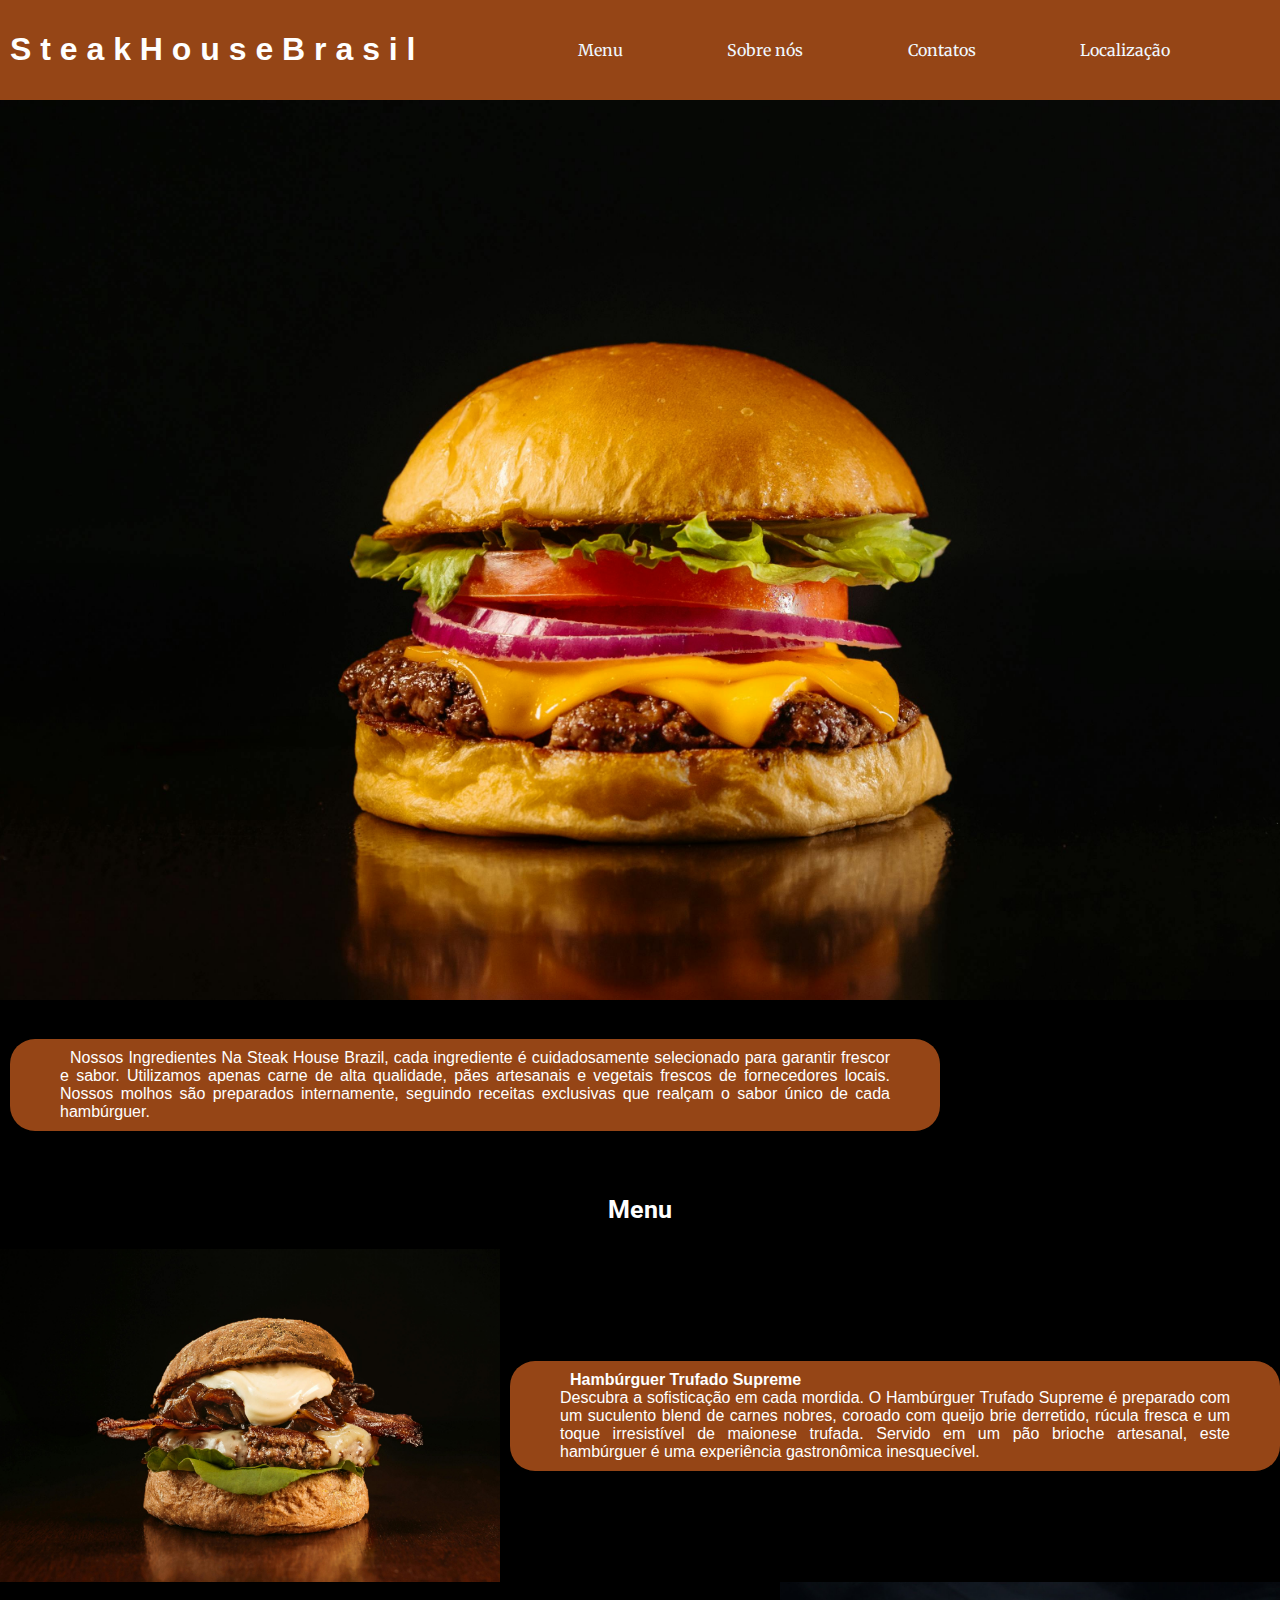
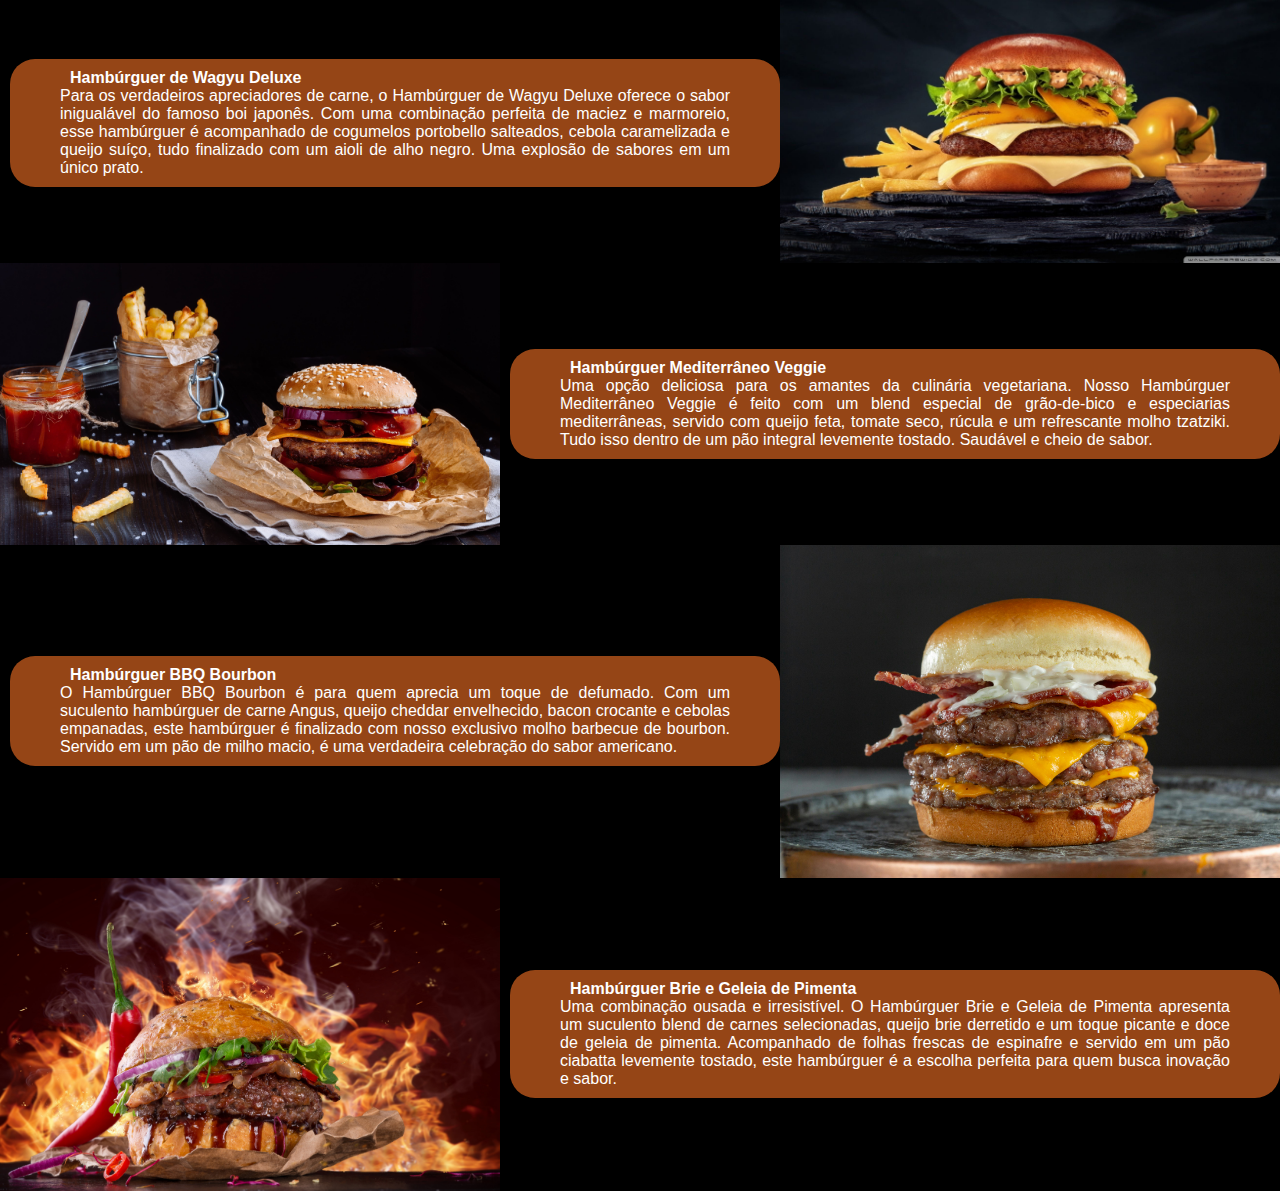
==== HTML/index.html @ 77e0c964 "new update" ====
<!DOCTYPE html>
<html lang="pt-br">
<head>
    <meta charset="UTF-8">
    <meta name="viewport" content="width=device-width, initial-scale=1.0">
    <title>hamburgueria</title>
    <link rel="stylesheet" href="/CSS/style.css">
</head>
<body>
    <div class="header-container">
        <header>
            <h1>
                <span class="wave-effect">S</span>
                <span class="wave-effect">t</span>
                <span class="wave-effect">e</span>
                <span class="wave-effect">a</span>
                <span class="wave-effect">k</span>
                <span class="wave-effect"> </span> <!-- Espaço entre as palavras -->
                <span class="wave-effect">H</span>
                <span class="wave-effect">o</span>
                <span class="wave-effect">u</span>
                <span class="wave-effect">s</span>
                <span class="wave-effect">e</span>
                <span class="wave-effect"> </span> <!-- Espaço entre as palavras -->
                <span class="wave-effect">B</span>
                <span class="wave-effect">r</span>
                <span class="wave-effect">a</span>
                <span class="wave-effect">s</span>
                <span class="wave-effect">i</span>
                <span class="wave-effect">l</span>
            </h1>
        </header>
        
        <nav>
            <ul>
                <li><a href="menu">Menu</a></li>
                <li><a href="about us">Sobre nós</a></li>
                <li><a href="contact">Contatos</a></li>
                <li><a href="location">Localização</a></li>
            </ul>
        </nav>
    </div>
    <section class="background-section">


    </section>
    <main>
        <div class="main-container">
            <p>
                Nossos Ingredientes
                
                Na Steak House Brazil, cada ingrediente é cuidadosamente selecionado para garantir frescor e sabor. Utilizamos apenas carne de alta qualidade, pães artesanais e vegetais frescos de fornecedores locais. Nossos molhos são preparados internamente, seguindo receitas exclusivas que realçam o sabor único de cada hambúrguer.
            </p>
            
            <video width="800"  autoplay loop muted>
                <source src="/midia/video/hamburguer00.mp4" type="video/mp4">
                <!-- Adicione suporte para outros formatos de vídeo, se necessário -->
                Seu navegador não suporta o elemento de vídeo.
            </video>
            
            
            </div>
        </div>
        <div>
            <h3 style="text-align: center; font-family: Roboto ; font-size: 25px;">Menu</h3>
        </div>
        <div class="menu-container">
            <img width="500" src="/midia/imagens/pexels-jonathanborba-18713424.jpg" alt="burguer">
            
            <p>
                <strong>Hambúrguer Trufado Supreme</strong> <br>
                Descubra a sofisticação em cada mordida. O Hambúrguer Trufado Supreme é preparado com um suculento blend de carnes nobres, coroado com queijo brie derretido, rúcula fresca e um toque irresistível de maionese trufada. Servido em um pão brioche artesanal, este hambúrguer é uma experiência gastronômica inesquecível.
            </p>


        </div>
        <div class="menu-container">
            
            <p> <strong>Hambúrguer de Wagyu Deluxe</strong> <br>
                Para os verdadeiros apreciadores de carne, o Hambúrguer de Wagyu Deluxe oferece o sabor inigualável do famoso boi japonês. Com uma combinação perfeita de maciez e marmoreio, esse hambúrguer é acompanhado de cogumelos portobello salteados, cebola caramelizada e queijo suíço, tudo finalizado com um aioli de alho negro. Uma explosão de sabores em um único prato.
            </p>
                
                <img width="500" src="/midia/imagens/pxfuel(6).jpg" alt="burguer">
                
            </div>
            <div class="menu-container">
                
                <img width="500" src="/midia/imagens/pxfuel(7).jpg" alt="burguer">

                <p><strong>Hambúrguer Mediterrâneo Veggie</strong> <br>
                    Uma opção deliciosa para os amantes da culinária vegetariana. Nosso Hambúrguer Mediterrâneo Veggie é feito com um blend especial de grão-de-bico e especiarias mediterrâneas, servido com queijo feta, tomate seco, rúcula e um refrescante molho tzatziki. Tudo isso dentro de um pão integral levemente tostado. Saudável e cheio de sabor.
                </p>
                    
        </div>
        <div class="menu-container">
            
            <p><strong>Hambúrguer BBQ Bourbon</strong> <br>
                O Hambúrguer BBQ Bourbon é para quem aprecia um toque de defumado. Com um suculento hambúrguer de carne Angus, queijo cheddar envelhecido, bacon crocante e cebolas empanadas, este hambúrguer é finalizado com nosso exclusivo molho barbecue de bourbon. Servido em um pão de milho macio, é uma verdadeira celebração do sabor americano.
            </p>
                
                <img width="500" src="/midia/imagens/pexels-leonardo-luz-338722550-13998640.jpg" alt="burguer">
                
        </div>
        <div class="menu-container">
            
            <img width="500" src="/midia/imagens/pxfuel(8).jpg" alt="burguer">
            
            <p><strong>Hambúrguer Brie e Geleia de Pimenta</strong> <br>
                Uma combinação ousada e irresistível. O Hambúrguer Brie e Geleia de Pimenta apresenta um suculento blend de carnes selecionadas, queijo brie derretido e um toque picante e doce de geleia de pimenta. Acompanhado de folhas frescas de espinafre e servido em um pão ciabatta levemente tostado, este hambúrguer é a escolha perfeita para quem busca inovação e sabor.
            </p>
                
        </div>
    </main>
    <footer></footer>
</body>
</html>
---- CSS/style.css ----
@charset "UTF-8";

@import url('https://fonts.googleapis.com/css2?family=Oswald:wght@200..700&display=swap');
@import url('https://fonts.googleapis.com/css2?family=Merriweather:wght@300&display=swap');
@import url('https://fonts.googleapis.com/css2?family=Roboto&display=swap');


.oswald-title {
  font-family: "Oswald", sans-serif;
  font-optical-sizing: auto;
  font-weight: 300;
  font-style: normal;
}
.merriweather-destac {
    font-family: "Merriweather", serif;
    font-weight: 300;
    font-style: normal;
  }
.roboto-body {
    font-family: "Roboto", sans-serif;
    font-weight: 400;
    font-style: normal;
  }
 body{
  font-family:"Oswald";
  color: white;
  background-color: black;
  margin: 0;
}
.header-container {
  display: flex;
  align-items: center; /* Alinha verticalmente ao centro */
  justify-content: space-between; /* Distribui espaço entre os elementos */
  padding: 10px;
  
  background-color:#a54c18e7; /* Cor de fundo opcional */
  color: white; /* Cor do texto */
}
nav{
  list-style-type: none ;
  padding: 0;
  margin: 0;
  
}
nav > ul > li{
  display: inline;
  margin-right: 100px
}
nav > ul > li > a{
  text-decoration: none;
  font-family: "Merriweather", serif;
  color: aliceblue;
}
p{
  margin-left: 10px;
  padding: 10px 50px 10px 50px;
  text-indent: 10px;
  text-align: justify;
  background-color:#a54c18e7;
  border-radius: 25px;
}
video{
  padding: 10px;
  border-radius: 25px;
}
.background-section{
  height: 100vh;
  margin: 0;
  padding: 0;
  background-image: url(../midia/imagens/pexels-jonathanborba-19247575.jpg);
  background-repeat: no-repeat;
  background-size: cover;
  background-position: center center;
  
  
}
body {
  font-family: Arial, sans-serif;
}

.main-container {
  display:flex;
  align-items: center;
  justify-content: space-between;
  gap: 20px; /* Espaço entre os elementos, ajuste conforme necessário */
}
.menu-container{
  display: flex;
  align-items: center;
  
}
@keyframes wave {
  0%, 10% {
      font-size: 20px;
      filter: blur(0px);
  }
  10% {
      font-size: 30px;
      filter: blur(2px);
  }
}

.wave-effect {
  animation: wave 2s ease-in-out forwards;
}

/* Aplicando um atraso diferente para cada letra */
.wave-effect:nth-child(1) {
  animation-delay: 0.1s;
}
.wave-effect:nth-child(2) {
  animation-delay: 0.2s;
}
.wave-effect:nth-child(3) {
  animation-delay: 0.3s;
}
.wave-effect:nth-child(4) {
  animation-delay: 0.4s;
}
.wave-effect:nth-child(5) {
  animation-delay: 0.5s;
}
.wave-effect:nth-child(6) {
  animation-delay: 0.6s;
}
.wave-effect:nth-child(7) {
  animation-delay: 0.7s;
}
.wave-effect:nth-child(8) {
  animation-delay: 0.8s;
}
.wave-effect:nth-child(9) {
  animation-delay: 0.9s;
}
.wave-effect:nth-child(10) {
  animation-delay: 1s;
}
.wave-effect:nth-child(11) {
  animation-delay: 1.1s;
}
.wave-effect:nth-child(12) {
  animation-delay: 1.2s;
}
.wave-effect:nth-child(13) {
  animation-delay: 1.3s;
}
.wave-effect:nth-child(14) {
  animation-delay: 1.4s;
}
.wave-effect:nth-child(15) {
  animation-delay: 1.5s;
}
.wave-effect:nth-child(16) {
  animation-delay: 1.6s;
}
.wave-effect:nth-child(17) {
  animation-delay: 1.7s;
}
.wave-effect:nth-child(18) {
  animation-delay: 1.8s;
}
.wave-effect:nth-child(19) {
  animation-delay: 1.9s;
}
.wave-effect:nth-child(20) {
  animation-delay: 2s;
}
.wave-effect:last-child {
  animation-delay: 2.1s; /* Atraso de 5 segundos após a última letra */
}
h1 {
  animation: none; /* Remover a animação inicial */
  
}
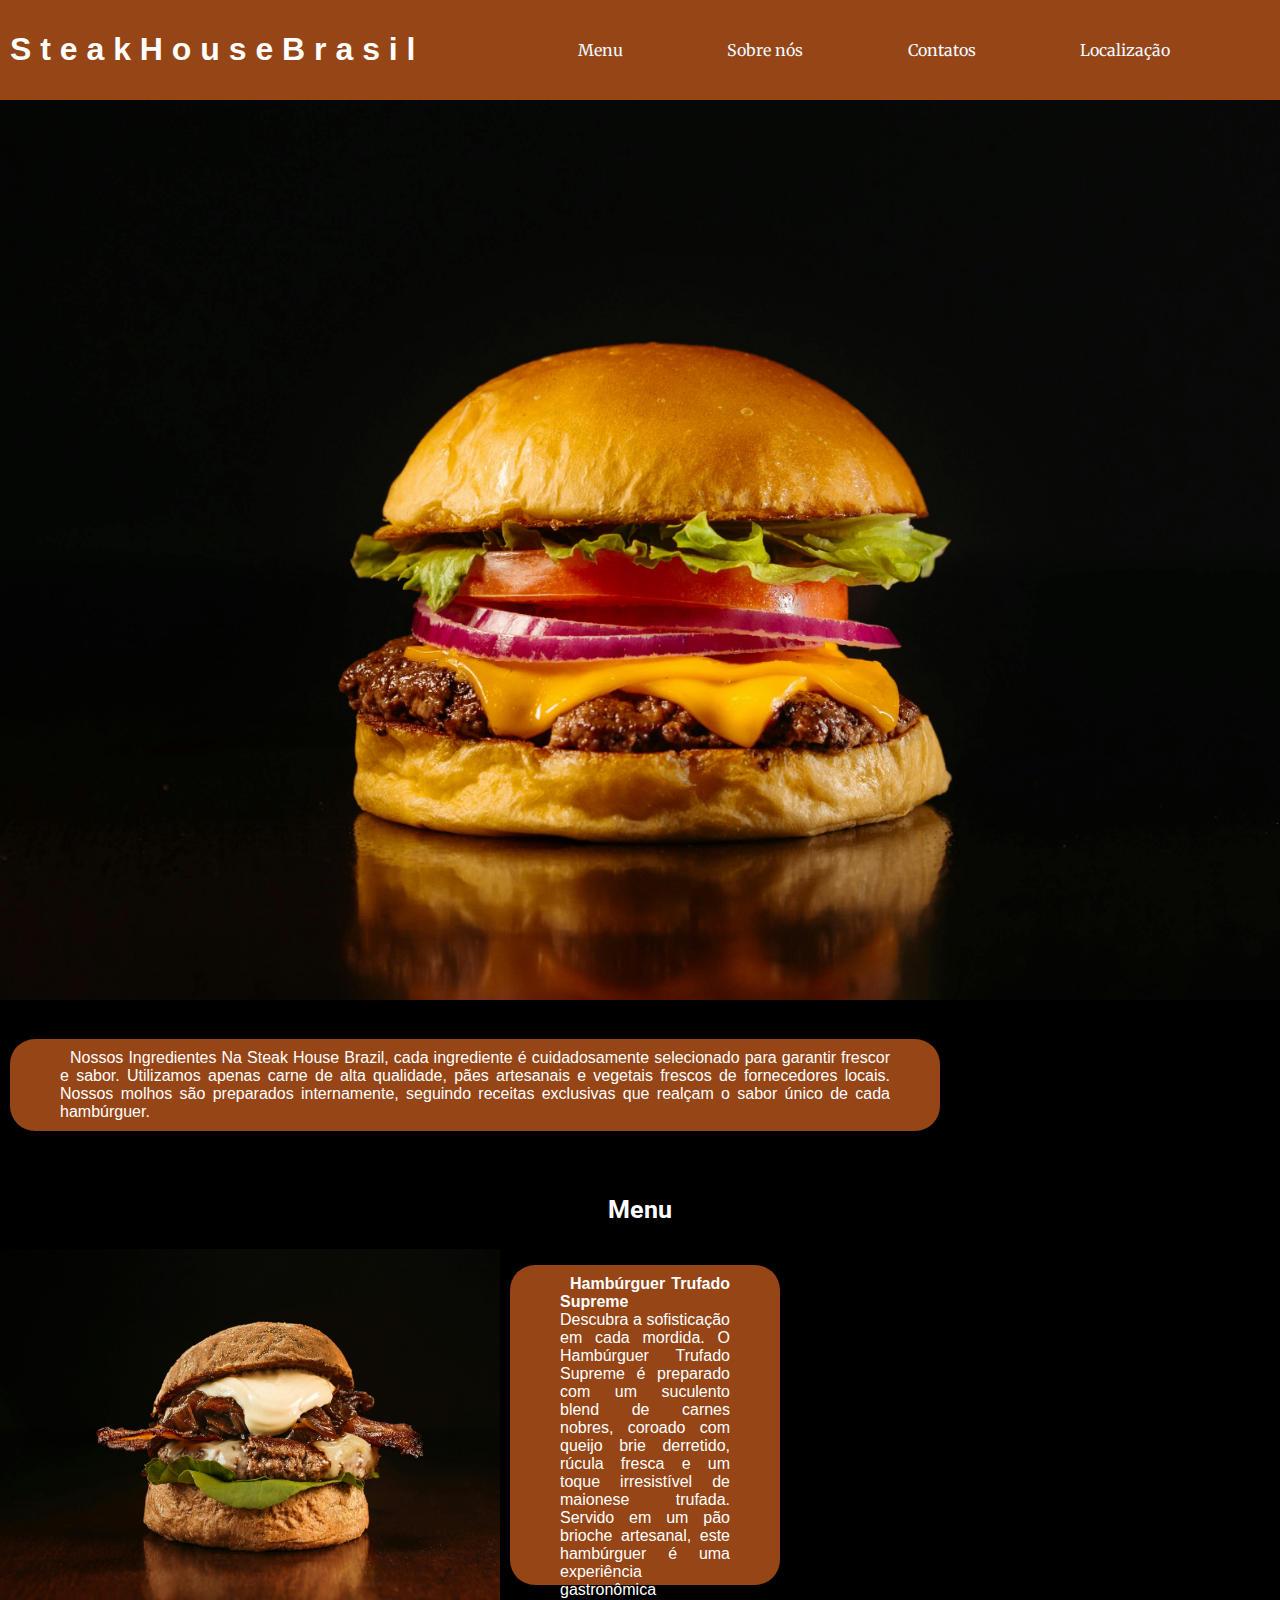
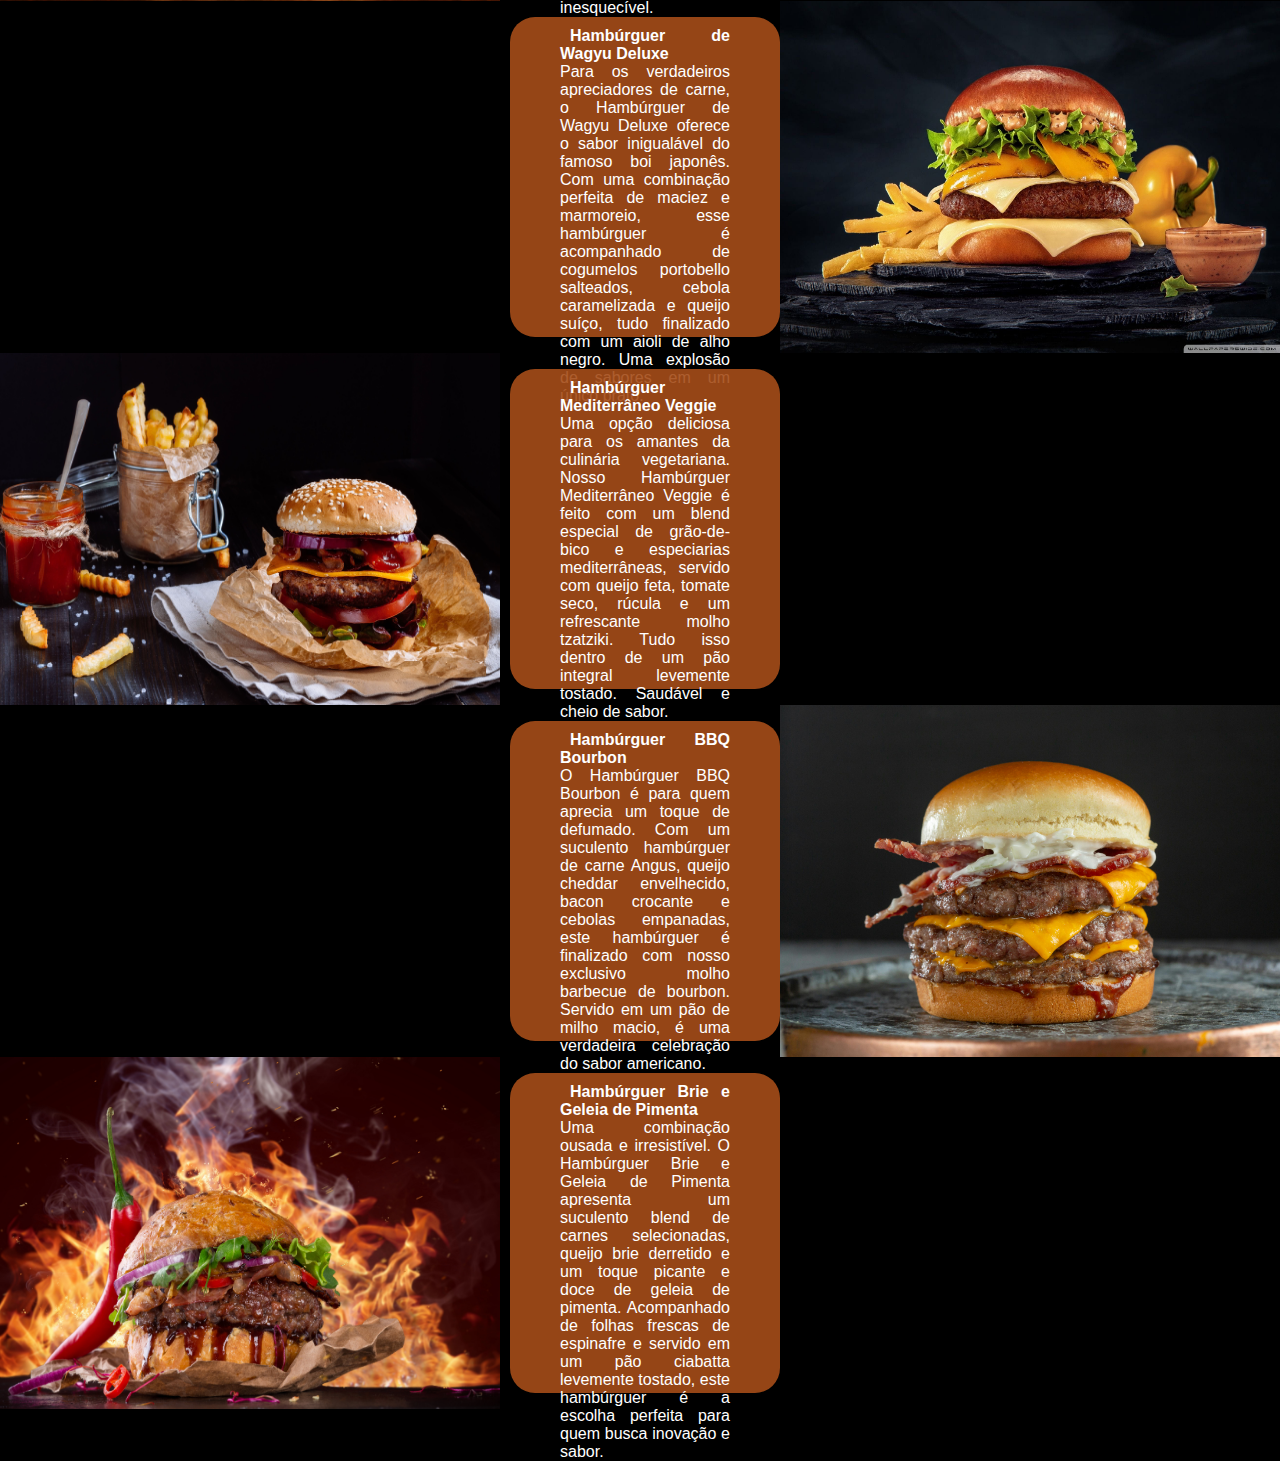
==== commit 13885e80: "organization menu" ====
--- a/HTML/index.html
+++ b/HTML/index.html
@@ -64,48 +64,48 @@
         <div>
             <h3 style="text-align: center; font-family: Roboto ; font-size: 25px;">Menu</h3>
         </div>
-        <div class="menu-container">
+        <div class="menu-container-right">
             <img width="500" src="/midia/imagens/pexels-jonathanborba-18713424.jpg" alt="burguer">
             
-            <p>
+            <p class="discpriton-burguer01">
                 <strong>Hambúrguer Trufado Supreme</strong> <br>
                 Descubra a sofisticação em cada mordida. O Hambúrguer Trufado Supreme é preparado com um suculento blend de carnes nobres, coroado com queijo brie derretido, rúcula fresca e um toque irresistível de maionese trufada. Servido em um pão brioche artesanal, este hambúrguer é uma experiência gastronômica inesquecível.
             </p>
 
 
         </div>
-        <div class="menu-container">
+        <div class="menu-container-left">
             
-            <p> <strong>Hambúrguer de Wagyu Deluxe</strong> <br>
+            <p class="discpriton-burguer02"> <strong>Hambúrguer de Wagyu Deluxe</strong> <br>
                 Para os verdadeiros apreciadores de carne, o Hambúrguer de Wagyu Deluxe oferece o sabor inigualável do famoso boi japonês. Com uma combinação perfeita de maciez e marmoreio, esse hambúrguer é acompanhado de cogumelos portobello salteados, cebola caramelizada e queijo suíço, tudo finalizado com um aioli de alho negro. Uma explosão de sabores em um único prato.
             </p>
                 
                 <img width="500" src="/midia/imagens/pxfuel(6).jpg" alt="burguer">
                 
             </div>
-            <div class="menu-container">
+            <div class="menu-container-right">
                 
                 <img width="500" src="/midia/imagens/pxfuel(7).jpg" alt="burguer">
 
-                <p><strong>Hambúrguer Mediterrâneo Veggie</strong> <br>
+                <p class="discpriton-burguer01"><strong>Hambúrguer Mediterrâneo Veggie</strong> <br>
                     Uma opção deliciosa para os amantes da culinária vegetariana. Nosso Hambúrguer Mediterrâneo Veggie é feito com um blend especial de grão-de-bico e especiarias mediterrâneas, servido com queijo feta, tomate seco, rúcula e um refrescante molho tzatziki. Tudo isso dentro de um pão integral levemente tostado. Saudável e cheio de sabor.
                 </p>
                     
         </div>
-        <div class="menu-container">
+        <div class="menu-container-left">
             
-            <p><strong>Hambúrguer BBQ Bourbon</strong> <br>
+            <p class="discpriton-burguer02"><strong>Hambúrguer BBQ Bourbon</strong> <br>
                 O Hambúrguer BBQ Bourbon é para quem aprecia um toque de defumado. Com um suculento hambúrguer de carne Angus, queijo cheddar envelhecido, bacon crocante e cebolas empanadas, este hambúrguer é finalizado com nosso exclusivo molho barbecue de bourbon. Servido em um pão de milho macio, é uma verdadeira celebração do sabor americano.
             </p>
                 
                 <img width="500" src="/midia/imagens/pexels-leonardo-luz-338722550-13998640.jpg" alt="burguer">
                 
         </div>
-        <div class="menu-container">
+        <div class="menu-container-right">
             
             <img width="500" src="/midia/imagens/pxfuel(8).jpg" alt="burguer">
             
-            <p><strong>Hambúrguer Brie e Geleia de Pimenta</strong> <br>
+            <p class="discpriton-burguer01"><strong>Hambúrguer Brie e Geleia de Pimenta</strong> <br>
                 Uma combinação ousada e irresistível. O Hambúrguer Brie e Geleia de Pimenta apresenta um suculento blend de carnes selecionadas, queijo brie derretido e um toque picante e doce de geleia de pimenta. Acompanhado de folhas frescas de espinafre e servido em um pão ciabatta levemente tostado, este hambúrguer é a escolha perfeita para quem busca inovação e sabor.
             </p>
                 
--- a/CSS/style.css
+++ b/CSS/style.css
@@ -84,11 +84,25 @@
   justify-content: space-between;
   gap: 20px; /* Espaço entre os elementos, ajuste conforme necessário */
 }
-.menu-container{
+.menu-container-left{
   display: flex;
-  align-items: center;
+  margin-left: 500px;
   
 }
+.menu-container-right{
+  display: flex;
+  margin-right: 500px;
+  
+}
+.discpriton-burguer01{
+  width: 400px;
+  height: 300px;
+}
+.discpriton-burguer02{
+  width: 400px;
+  height: 300px;
+}
+
 @keyframes wave {
   0%, 10% {
       font-size: 20px;
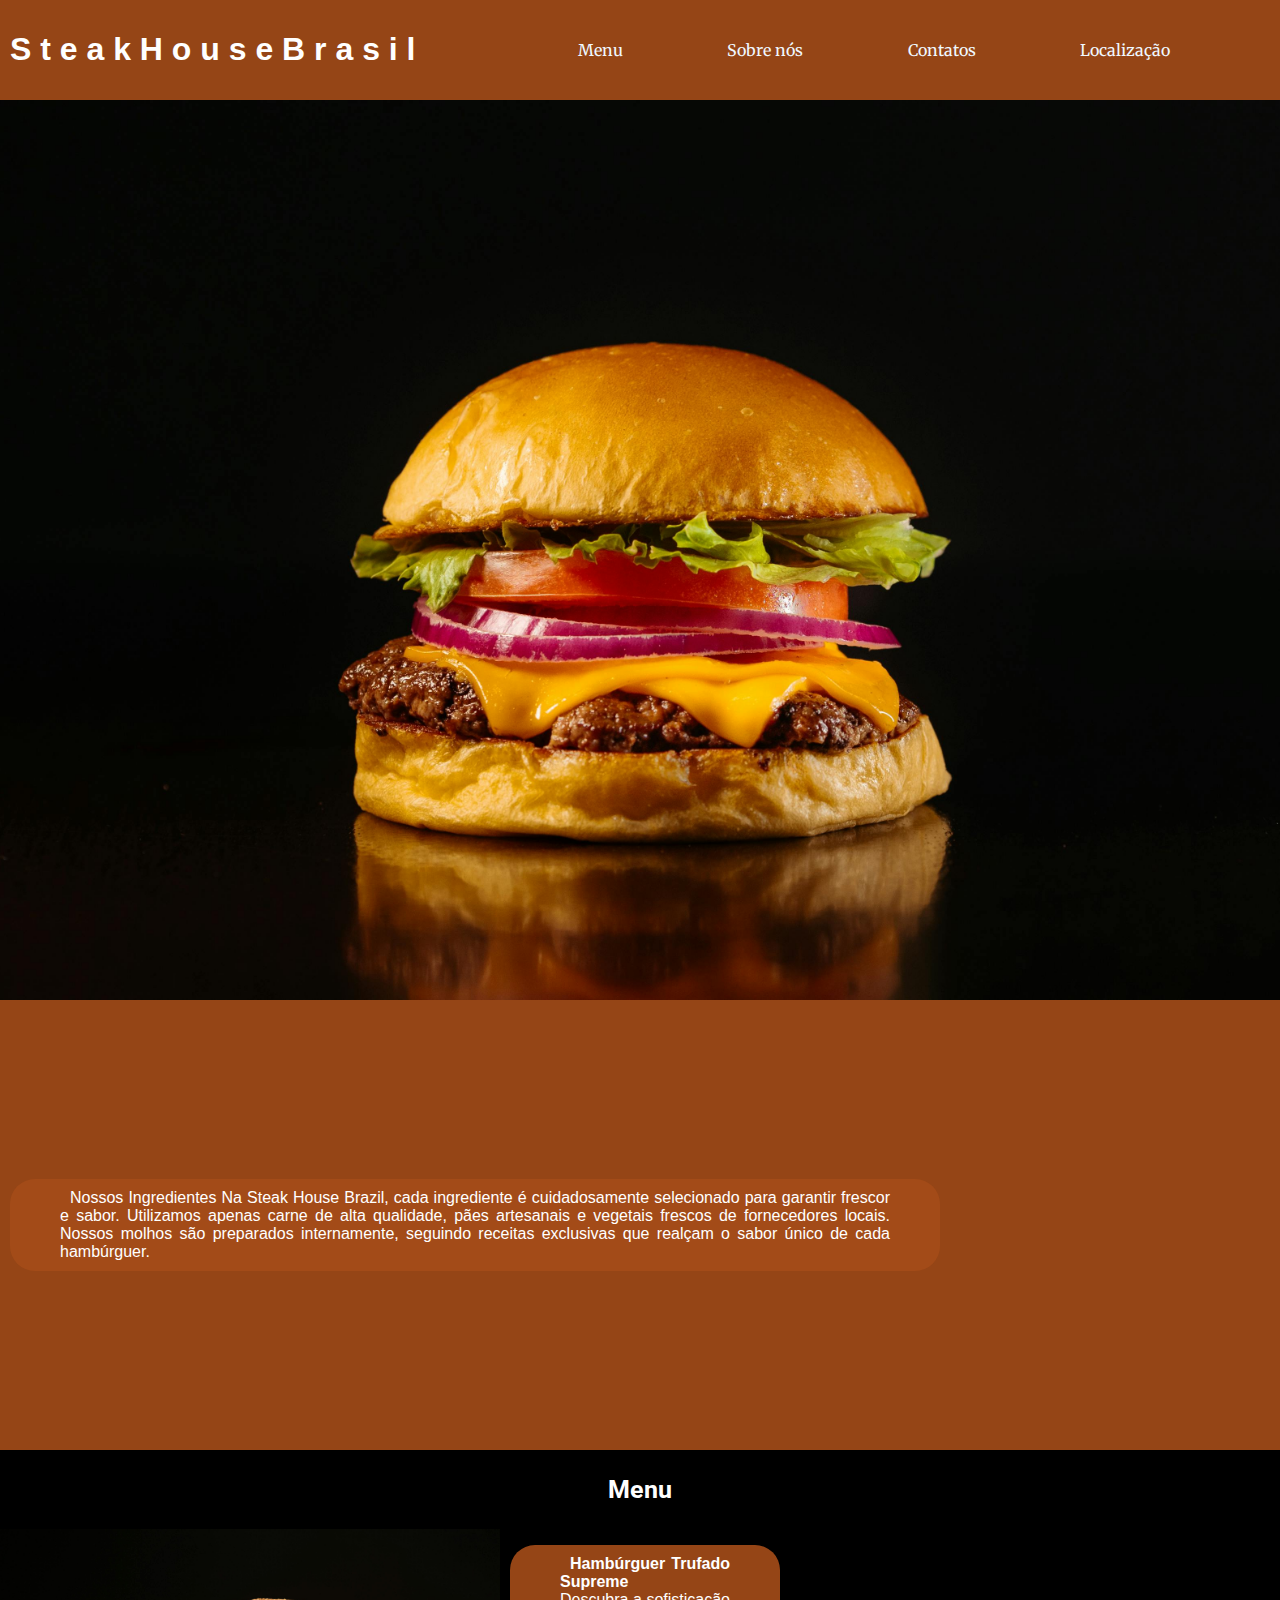
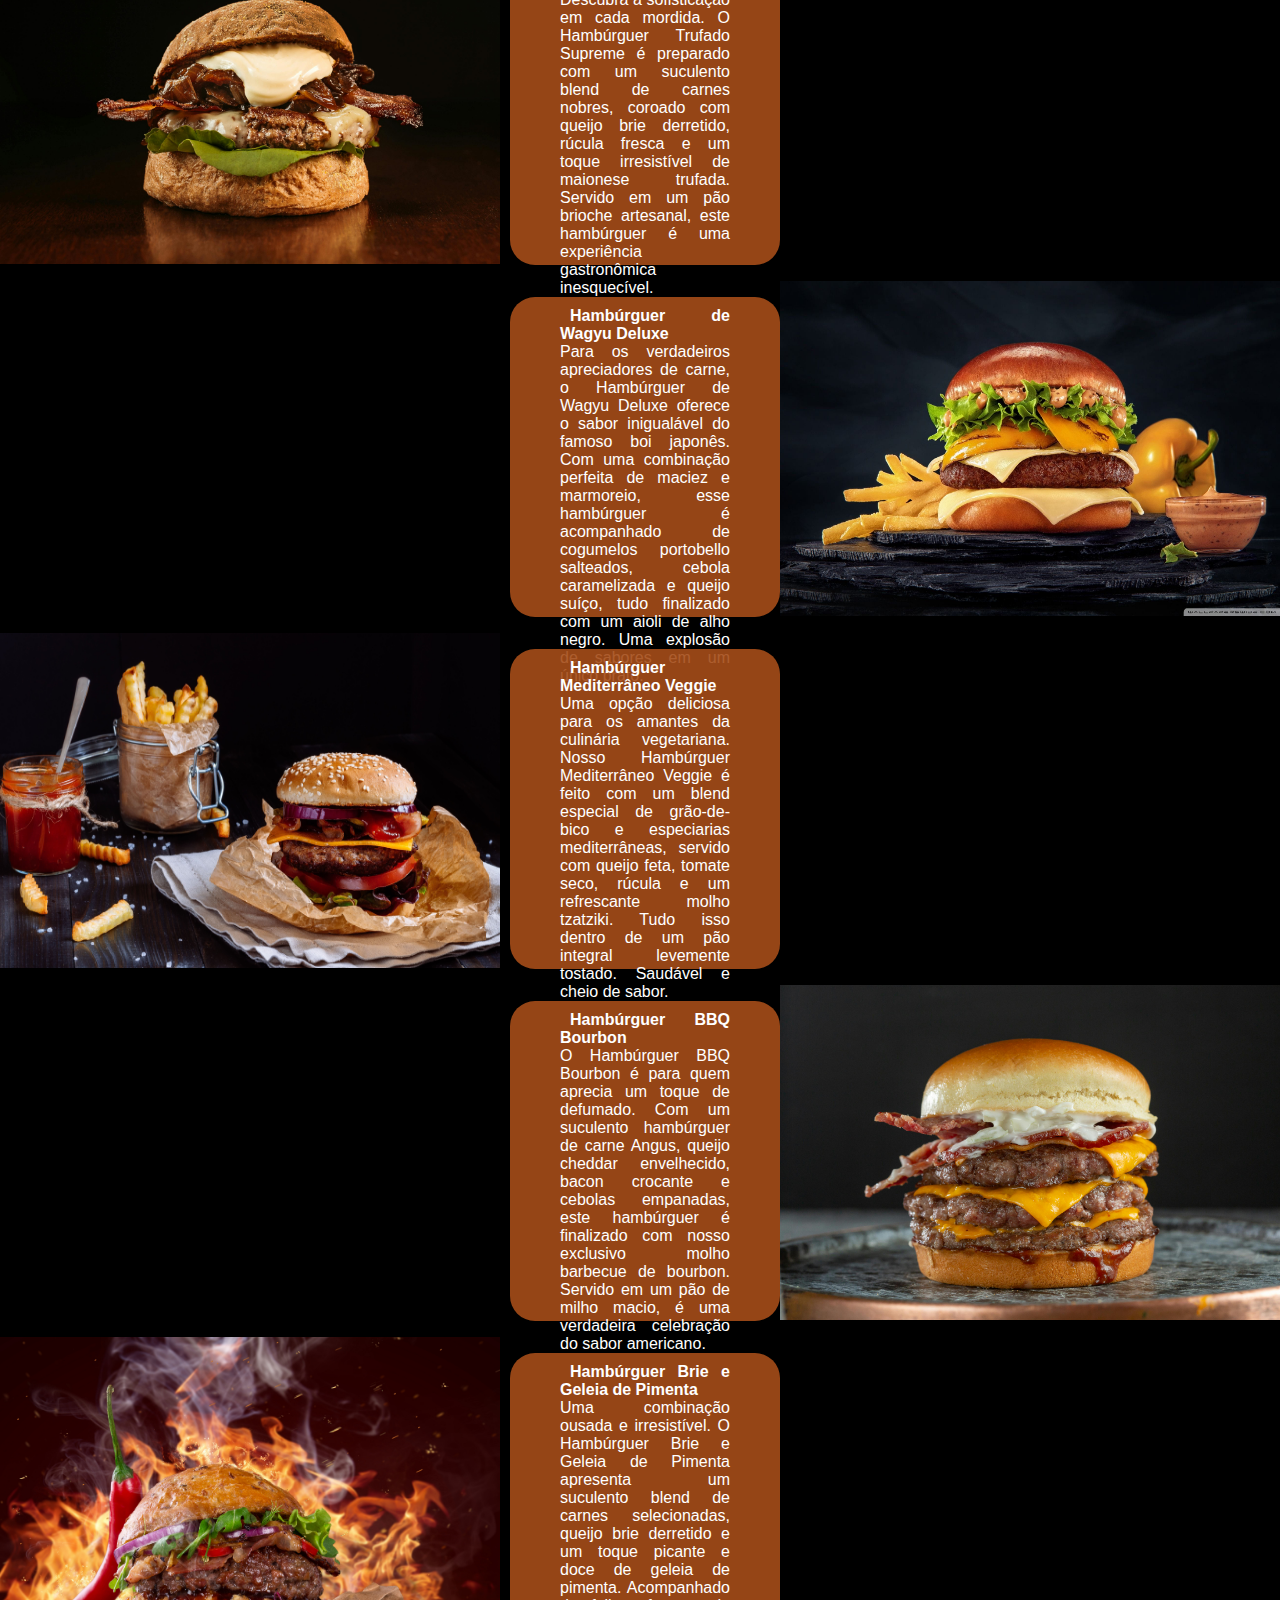
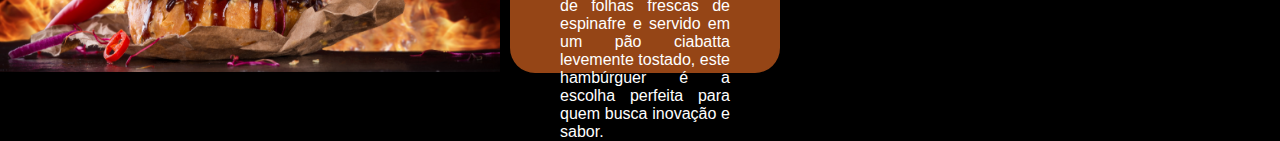
==== commit ddd234c6: "new update" ====
--- a/HTML/index.html
+++ b/HTML/index.html
@@ -65,7 +65,7 @@
             <h3 style="text-align: center; font-family: Roboto ; font-size: 25px;">Menu</h3>
         </div>
         <div class="menu-container-right">
-            <img width="500" src="/midia/imagens/pexels-jonathanborba-18713424.jpg" alt="burguer">
+            <img class="img-menu" width="500" src="/midia/imagens/pexels-jonathanborba-18713424.jpg" alt="burguer">
             
             <p class="discpriton-burguer01">
                 <strong>Hambúrguer Trufado Supreme</strong> <br>
@@ -80,12 +80,12 @@
                 Para os verdadeiros apreciadores de carne, o Hambúrguer de Wagyu Deluxe oferece o sabor inigualável do famoso boi japonês. Com uma combinação perfeita de maciez e marmoreio, esse hambúrguer é acompanhado de cogumelos portobello salteados, cebola caramelizada e queijo suíço, tudo finalizado com um aioli de alho negro. Uma explosão de sabores em um único prato.
             </p>
                 
-                <img width="500" src="/midia/imagens/pxfuel(6).jpg" alt="burguer">
+                <img class="img-menu" width="500" src="/midia/imagens/pxfuel(6).jpg" alt="burguer">
                 
             </div>
             <div class="menu-container-right">
                 
-                <img width="500" src="/midia/imagens/pxfuel(7).jpg" alt="burguer">
+                <img class="img-menu" width="500" src="/midia/imagens/pxfuel(7).jpg" alt="burguer">
 
                 <p class="discpriton-burguer01"><strong>Hambúrguer Mediterrâneo Veggie</strong> <br>
                     Uma opção deliciosa para os amantes da culinária vegetariana. Nosso Hambúrguer Mediterrâneo Veggie é feito com um blend especial de grão-de-bico e especiarias mediterrâneas, servido com queijo feta, tomate seco, rúcula e um refrescante molho tzatziki. Tudo isso dentro de um pão integral levemente tostado. Saudável e cheio de sabor.
@@ -98,12 +98,12 @@
                 O Hambúrguer BBQ Bourbon é para quem aprecia um toque de defumado. Com um suculento hambúrguer de carne Angus, queijo cheddar envelhecido, bacon crocante e cebolas empanadas, este hambúrguer é finalizado com nosso exclusivo molho barbecue de bourbon. Servido em um pão de milho macio, é uma verdadeira celebração do sabor americano.
             </p>
                 
-                <img width="500" src="/midia/imagens/pexels-leonardo-luz-338722550-13998640.jpg" alt="burguer">
+                <img class="img-menu" width="500" src="/midia/imagens/pexels-leonardo-luz-338722550-13998640.jpg" alt="burguer">
                 
         </div>
         <div class="menu-container-right">
             
-            <img width="500" src="/midia/imagens/pxfuel(8).jpg" alt="burguer">
+            <img class="img-menu" width="500" src="/midia/imagens/pxfuel(8).jpg" alt="burguer">
             
             <p class="discpriton-burguer01"><strong>Hambúrguer Brie e Geleia de Pimenta</strong> <br>
                 Uma combinação ousada e irresistível. O Hambúrguer Brie e Geleia de Pimenta apresenta um suculento blend de carnes selecionadas, queijo brie derretido e um toque picante e doce de geleia de pimenta. Acompanhado de folhas frescas de espinafre e servido em um pão ciabatta levemente tostado, este hambúrguer é a escolha perfeita para quem busca inovação e sabor.
--- a/CSS/style.css
+++ b/CSS/style.css
@@ -31,8 +31,7 @@
   display: flex;
   align-items: center; /* Alinha verticalmente ao centro */
   justify-content: space-between; /* Distribui espaço entre os elementos */
-  padding: 10px;
-  
+  padding: 10px;  
   background-color:#a54c18e7; /* Cor de fundo opcional */
   color: white; /* Cor do texto */
 }
@@ -51,6 +50,7 @@
   font-family: "Merriweather", serif;
   color: aliceblue;
 }
+/*resolver esse po style de paragrafo*/
 p{
   margin-left: 10px;
   padding: 10px 50px 10px 50px;
@@ -79,6 +79,8 @@
 }
 
 .main-container {
+  height: 450px;
+  background-color:#a54c18e7;
   display:flex;
   align-items: center;
   justify-content: space-between;
@@ -93,6 +95,9 @@
   display: flex;
   margin-right: 500px;
   
+}
+.img-menu{
+  height: 335px;
 }
 .discpriton-burguer01{
   width: 400px;
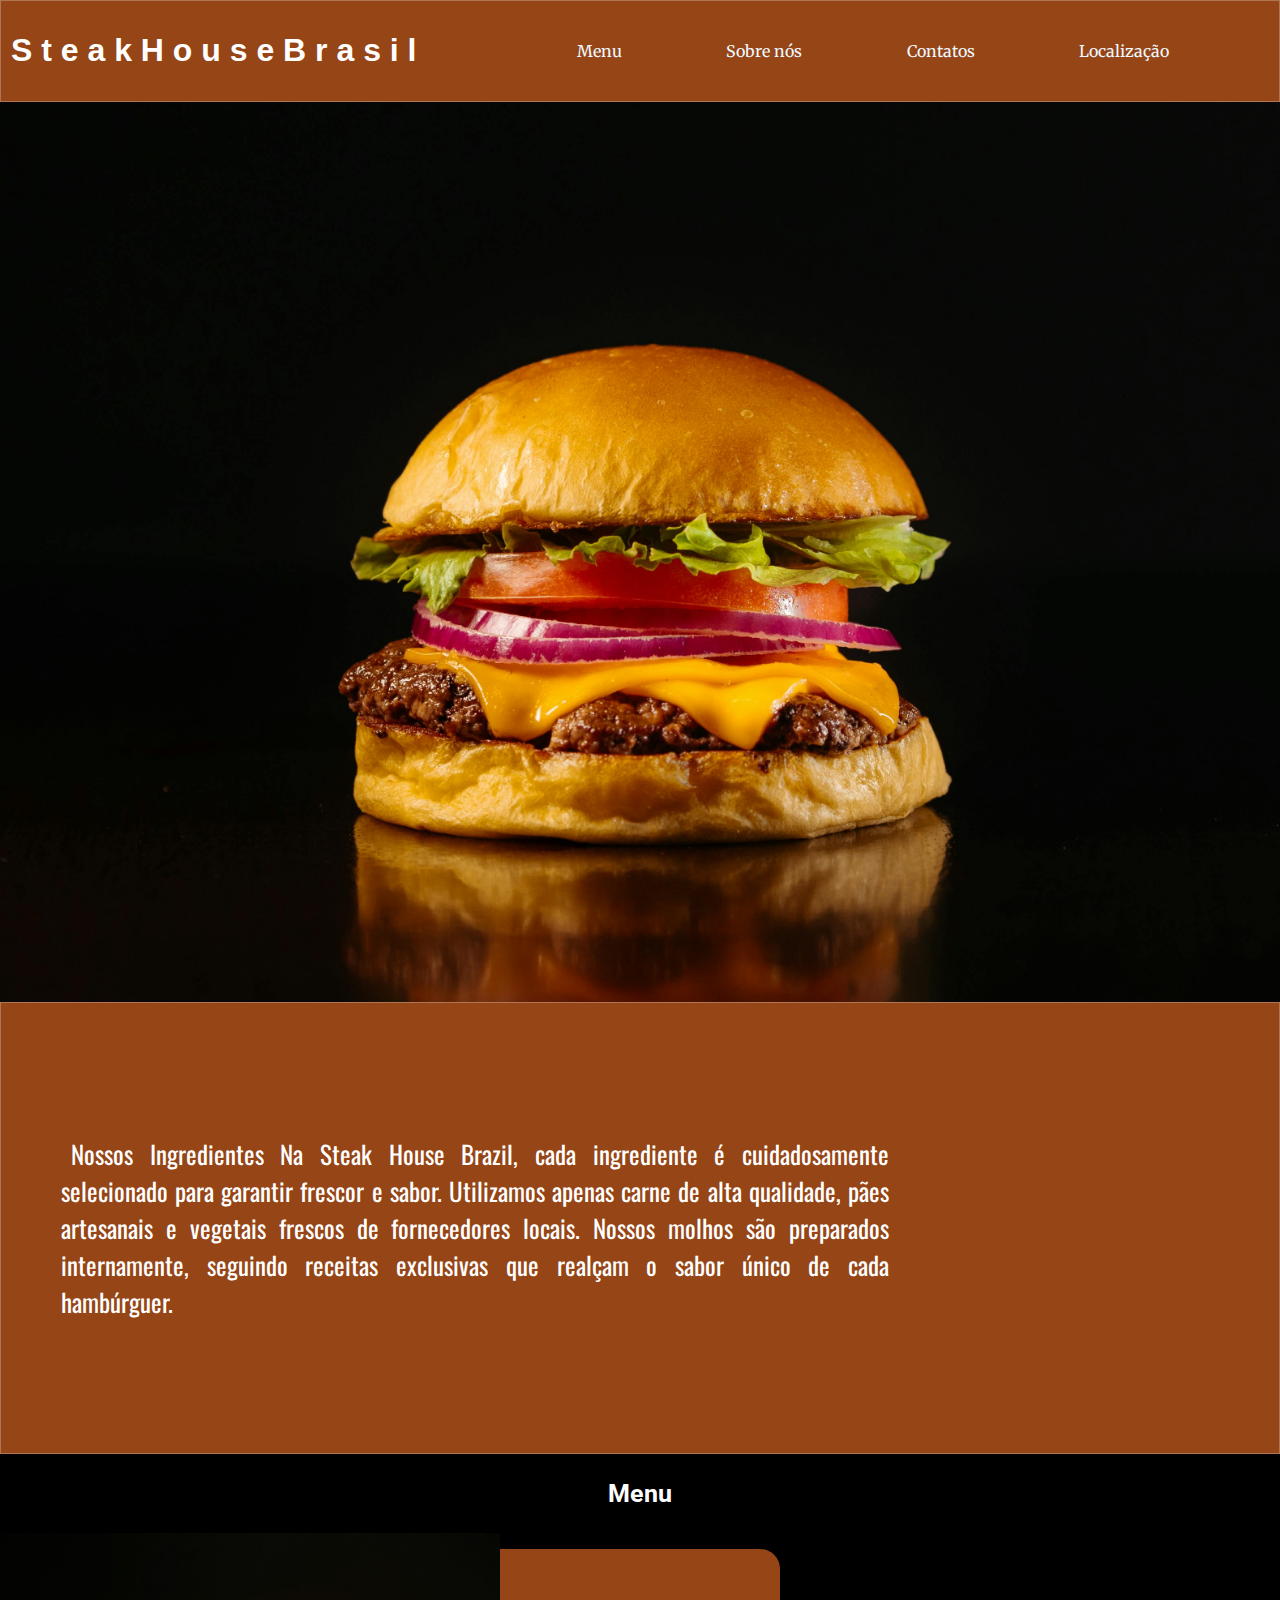
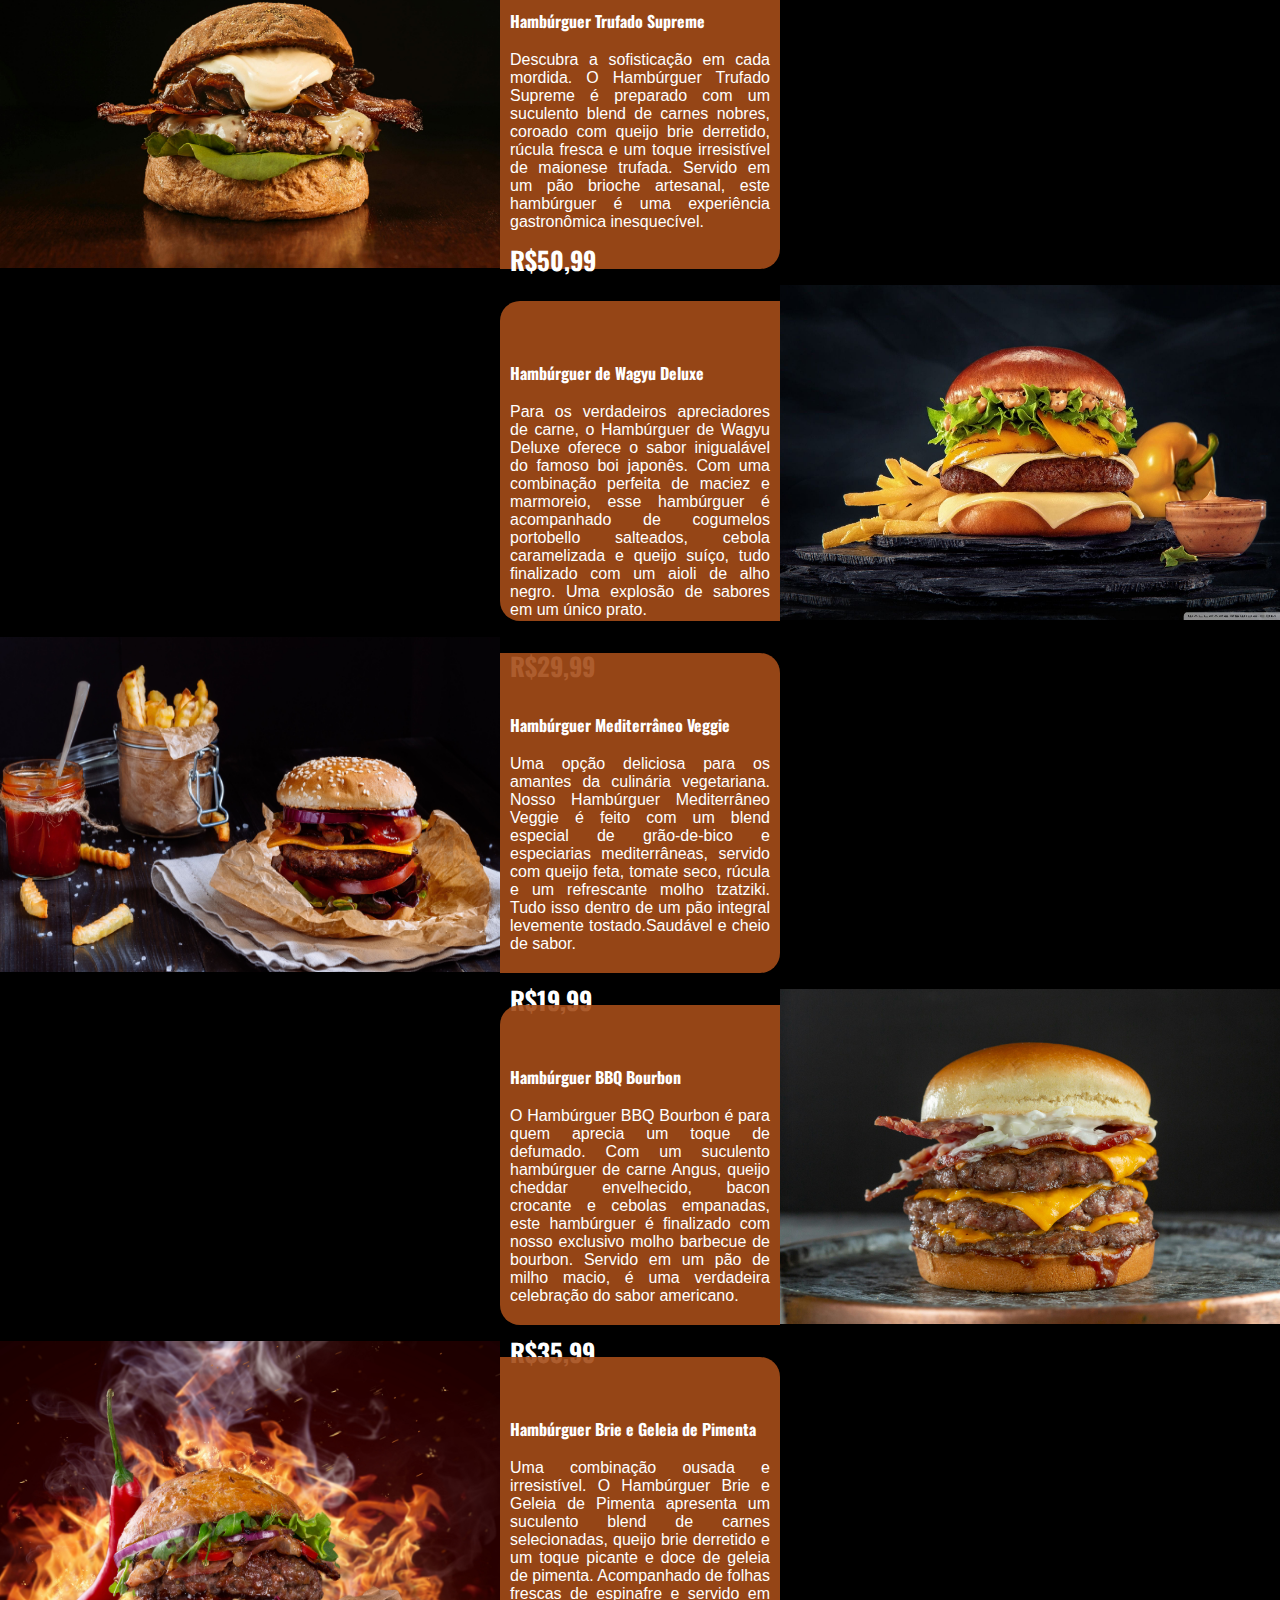
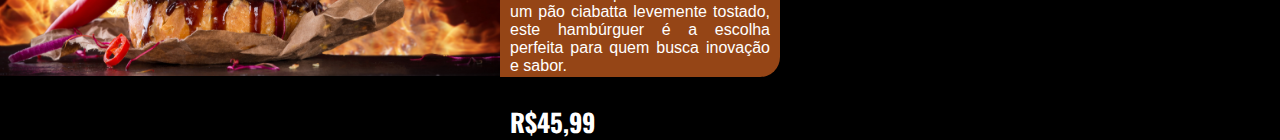
==== commit 33d3a9e3: "new update" ====
--- a/HTML/index.html
+++ b/HTML/index.html
@@ -29,8 +29,7 @@
                 <span class="wave-effect">i</span>
                 <span class="wave-effect">l</span>
             </h1>
-        </header>
-        
+        </header>    
         <nav>
             <ul>
                 <li><a href="menu">Menu</a></li>
@@ -45,71 +44,52 @@
 
     </section>
     <main>
-        <div class="main-container">
-            <p>
-                Nossos Ingredientes
-                
-                Na Steak House Brazil, cada ingrediente é cuidadosamente selecionado para garantir frescor e sabor. Utilizamos apenas carne de alta qualidade, pães artesanais e vegetais frescos de fornecedores locais. Nossos molhos são preparados internamente, seguindo receitas exclusivas que realçam o sabor único de cada hambúrguer.
-            </p>
-            
-            <video width="800"  autoplay loop muted>
-                <source src="/midia/video/hamburguer00.mp4" type="video/mp4">
-                <!-- Adicione suporte para outros formatos de vídeo, se necessário -->
-                Seu navegador não suporta o elemento de vídeo.
-            </video>
-            
-            
+            <div class="main-container">
+                <p class="p-introduction">
+                    Nossos Ingredientes
+
+                    Na Steak House Brazil, cada ingrediente é cuidadosamente selecionado para garantir frescor e sabor. Utilizamos apenas carne de alta qualidade, pães artesanais e vegetais frescos de fornecedores locais. Nossos molhos são preparados internamente, seguindo receitas exclusivas que realçam o sabor único de cada hambúrguer.
+                </p>
+                <video width="800"  autoplay loop muted>
+                    <source src="/midia/video/hamburguer00.mp4" type="video/mp4">
+                    <!-- Adicione suporte para outros formatos de vídeo, se necessário -->
+                    Seu navegador não suporta o elemento de vídeo.
+                </video>
             </div>
-        </div>
-        <div>
-            <h3 style="text-align: center; font-family: Roboto ; font-size: 25px;">Menu</h3>
-        </div>
-        <div class="menu-container-right">
-            <img class="img-menu" width="500" src="/midia/imagens/pexels-jonathanborba-18713424.jpg" alt="burguer">
-            
-            <p class="discpriton-burguer01">
-                <strong>Hambúrguer Trufado Supreme</strong> <br>
-                Descubra a sofisticação em cada mordida. O Hambúrguer Trufado Supreme é preparado com um suculento blend de carnes nobres, coroado com queijo brie derretido, rúcula fresca e um toque irresistível de maionese trufada. Servido em um pão brioche artesanal, este hambúrguer é uma experiência gastronômica inesquecível.
-            </p>
-
-
-        </div>
-        <div class="menu-container-left">
-            
-            <p class="discpriton-burguer02"> <strong>Hambúrguer de Wagyu Deluxe</strong> <br>
-                Para os verdadeiros apreciadores de carne, o Hambúrguer de Wagyu Deluxe oferece o sabor inigualável do famoso boi japonês. Com uma combinação perfeita de maciez e marmoreio, esse hambúrguer é acompanhado de cogumelos portobello salteados, cebola caramelizada e queijo suíço, tudo finalizado com um aioli de alho negro. Uma explosão de sabores em um único prato.
-            </p>
-                
-                <img class="img-menu" width="500" src="/midia/imagens/pxfuel(6).jpg" alt="burguer">
-                
+            <div>
+                <h3 style="text-align: center; font-family: Roboto ; font-size: 25px;">Menu</h3>
             </div>
             <div class="menu-container-right">
-                
+                <img class="img-menu" width="500" src="/midia/imagens/pexels-jonathanborba-18713424.jpg" alt="burguer">
+                <p class="discpriton-burguer01">
+                    <strong>Hambúrguer Trufado Supreme</strong>
+                    <br>Descubra a sofisticação em cada mordida. O Hambúrguer Trufado Supreme é preparado com um suculento blend de carnes nobres, coroado com queijo brie derretido, rúcula fresca e um toque irresistível de maionese trufada. Servido em um pão brioche artesanal, este hambúrguer é uma experiência gastronômica inesquecível. <strong class="price-burguer">R$50,99</strong> 
+                </p>
+            </div>
+            <div class="menu-container-left">
+                <p class="discpriton-burguer02"> <strong>Hambúrguer de Wagyu Deluxe</strong> <br>
+                    Para os verdadeiros apreciadores de carne, o Hambúrguer de Wagyu Deluxe oferece o sabor inigualável do famoso boi japonês. Com uma combinação perfeita de maciez e marmoreio, esse hambúrguer é acompanhado de cogumelos portobello salteados, cebola caramelizada e queijo suíço, tudo finalizado com um aioli de alho negro. Uma explosão de sabores em um único prato. <br> <br> <strong class="price-burguer">R$29,99</strong>
+                 </p>
+                    <img class="img-menu" width="500" src="/midia/imagens/pxfuel(6).jpg" alt="burguer">
+            </div>
+            <div class="menu-container-right">
                 <img class="img-menu" width="500" src="/midia/imagens/pxfuel(7).jpg" alt="burguer">
-
                 <p class="discpriton-burguer01"><strong>Hambúrguer Mediterrâneo Veggie</strong> <br>
-                    Uma opção deliciosa para os amantes da culinária vegetariana. Nosso Hambúrguer Mediterrâneo Veggie é feito com um blend especial de grão-de-bico e especiarias mediterrâneas, servido com queijo feta, tomate seco, rúcula e um refrescante molho tzatziki. Tudo isso dentro de um pão integral levemente tostado. Saudável e cheio de sabor.
+                    Uma opção deliciosa para os amantes da culinária vegetariana. Nosso Hambúrguer Mediterrâneo Veggie é feito com um blend especial de grão-de-bico e especiarias mediterrâneas, servido com queijo feta, tomate seco, rúcula e um refrescante molho tzatziki. Tudo isso dentro de um pão integral levemente tostado.Saudável e cheio de sabor. <br> <br> <strong class="price-burguer">R$19,99</strong>
+                </p>        
+            </div>
+            <div class="menu-container-left">
+                <p class="discpriton-burguer02"><strong>Hambúrguer BBQ Bourbon</strong> <br>
+                    O Hambúrguer BBQ Bourbon é para quem aprecia um toque de defumado. Com um suculento hambúrguer de carne Angus, queijo cheddar envelhecido, bacon crocante e cebolas empanadas, este hambúrguer é finalizado com nosso exclusivo molho barbecue de bourbon. Servido em um pão de milho macio, é uma verdadeira celebração do sabor americano. <br> <br> <strong class=" price-burguer">R$35,99</strong>
                 </p>
-                    
-        </div>
-        <div class="menu-container-left">
-            
-            <p class="discpriton-burguer02"><strong>Hambúrguer BBQ Bourbon</strong> <br>
-                O Hambúrguer BBQ Bourbon é para quem aprecia um toque de defumado. Com um suculento hambúrguer de carne Angus, queijo cheddar envelhecido, bacon crocante e cebolas empanadas, este hambúrguer é finalizado com nosso exclusivo molho barbecue de bourbon. Servido em um pão de milho macio, é uma verdadeira celebração do sabor americano.
-            </p>
-                
-                <img class="img-menu" width="500" src="/midia/imagens/pexels-leonardo-luz-338722550-13998640.jpg" alt="burguer">
-                
-        </div>
-        <div class="menu-container-right">
-            
-            <img class="img-menu" width="500" src="/midia/imagens/pxfuel(8).jpg" alt="burguer">
-            
-            <p class="discpriton-burguer01"><strong>Hambúrguer Brie e Geleia de Pimenta</strong> <br>
-                Uma combinação ousada e irresistível. O Hambúrguer Brie e Geleia de Pimenta apresenta um suculento blend de carnes selecionadas, queijo brie derretido e um toque picante e doce de geleia de pimenta. Acompanhado de folhas frescas de espinafre e servido em um pão ciabatta levemente tostado, este hambúrguer é a escolha perfeita para quem busca inovação e sabor.
-            </p>
-                
-        </div>
+                <img class="img-menu" width="500" src="/midia/imagens/pexels-leonardo-luz-338722550-13998640.jpg" alt="burguer">    
+            </div>
+            <div class="menu-container-right"> 
+                <img class="img-menu" width="500" src="/midia/imagens/pxfuel(8).jpg" alt="burguer">
+                <p class="discpriton-burguer01"><strong>Hambúrguer Brie e Geleia de Pimenta</strong> <br>
+                    Uma combinação ousada e irresistível. O Hambúrguer Brie e Geleia de Pimenta apresenta um suculento blend de carnes selecionadas, queijo brie derretido e um toque picante e doce de geleia de pimenta. Acompanhado de folhas frescas de espinafre e servido em um pão ciabatta levemente tostado, este hambúrguer é a escolha perfeita para quem busca inovação e sabor. <br> <br> <strong class="price-burguer">R$45,99</strong>
+                </p>
+            </div>
     </main>
     <footer></footer>
 </body>
--- a/CSS/style.css
+++ b/CSS/style.css
@@ -12,15 +12,15 @@
   font-style: normal;
 }
 .merriweather-destac {
-    font-family: "Merriweather", serif;
-    font-weight: 300;
-    font-style: normal;
-  }
+  font-family: "Merriweather", serif;
+  font-weight: 300;
+  font-style: normal;    
+}
 .roboto-body {
-    font-family: "Roboto", sans-serif;
-    font-weight: 400;
-    font-style: normal;
-  }
+  font-family: "Roboto", sans-serif;
+  font-weight: 400;
+  font-style: normal;
+}
  body{
   font-family:"Oswald";
   color: white;
@@ -34,6 +34,7 @@
   padding: 10px;  
   background-color:#a54c18e7; /* Cor de fundo opcional */
   color: white; /* Cor do texto */
+  border: 0.01px solid rgba(255, 255, 255, 0.26);
 }
 nav{
   list-style-type: none ;
@@ -50,13 +51,13 @@
   font-family: "Merriweather", serif;
   color: aliceblue;
 }
-/*resolver esse po style de paragrafo*/
-p{
+.p-introduction{
+  font-family:"Oswald";
+  font-size: 25px;
   margin-left: 10px;
   padding: 10px 50px 10px 50px;
   text-indent: 10px;
   text-align: justify;
-  background-color:#a54c18e7;
   border-radius: 25px;
 }
 video{
@@ -70,14 +71,11 @@
   background-image: url(../midia/imagens/pexels-jonathanborba-19247575.jpg);
   background-repeat: no-repeat;
   background-size: cover;
-  background-position: center center;
-  
-  
+  background-position: center center;  
 }
 body {
   font-family: Arial, sans-serif;
 }
-
 .main-container {
   height: 450px;
   background-color:#a54c18e7;
@@ -85,6 +83,7 @@
   align-items: center;
   justify-content: space-between;
   gap: 20px; /* Espaço entre os elementos, ajuste conforme necessário */
+  border: 0.01em solid rgba(255, 255, 255, 0.26);
 }
 .menu-container-left{
   display: flex;
@@ -100,12 +99,37 @@
   height: 335px;
 }
 .discpriton-burguer01{
-  width: 400px;
-  height: 300px;
+  width: 500px;
+  height: 270px;
+  text-align: justify;
+  padding:50px 10px 0px 10px;
+  border-top-right-radius: 20px ;
+  border-bottom-right-radius: 20px;
+  background-color: #a54c18e7;
+}
+.discpriton-burguer01 strong{
+  font-family: "oswald";
+  display: block;
+  margin-top: 10px;
+}
+.discpriton-burguer02 strong{
+  font-family: "oswald";
+  display: block;
+  margin-top: 10px;
 }
 .discpriton-burguer02{
-  width: 400px;
-  height: 300px;
+  width: 500px;
+  height: 270px;
+  text-align: justify;
+  padding: 50px 10px 0px 10px;
+  border-top-left-radius: 20px;
+  border-bottom-left-radius: 20px;
+  background-color: #a54c18e7;
+}
+.price-burguer{
+  display: block;
+  font-size: 25px;
+  margin-top: 30px;
 }
 
 @keyframes wave {
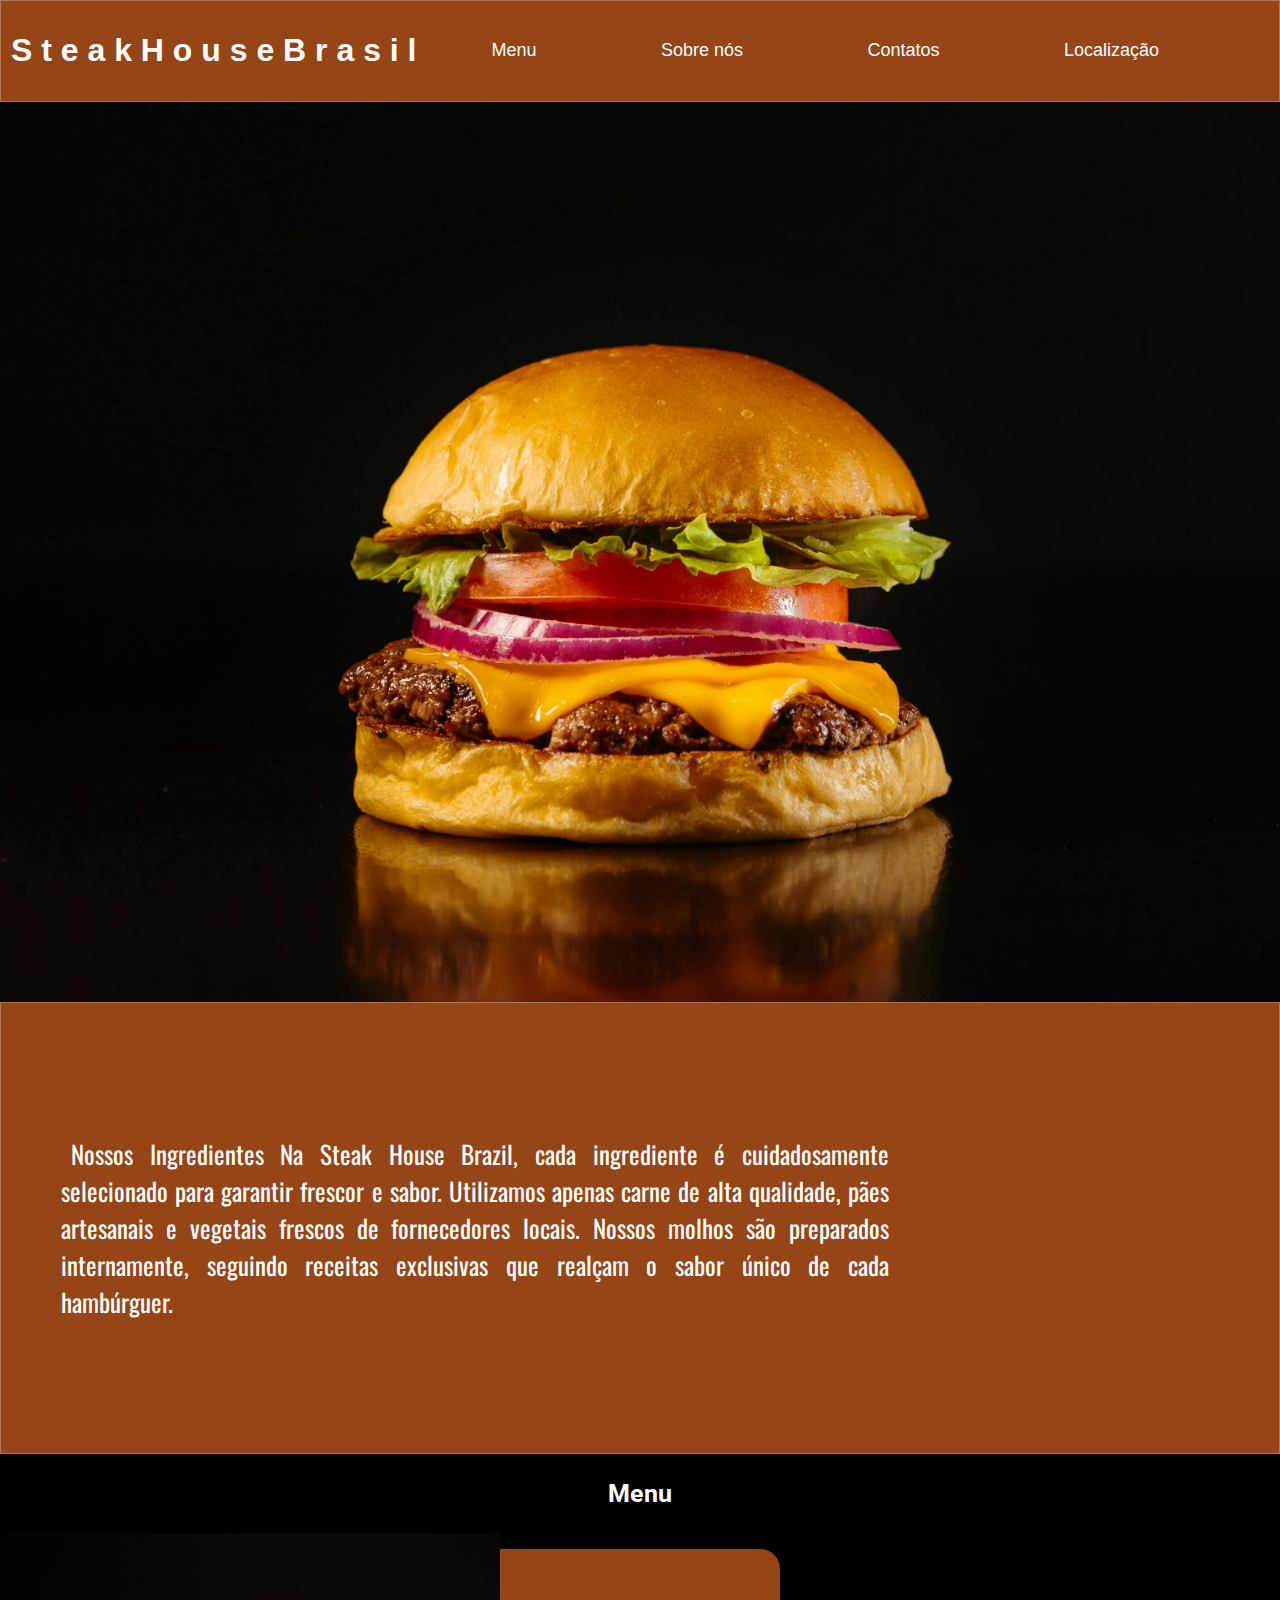
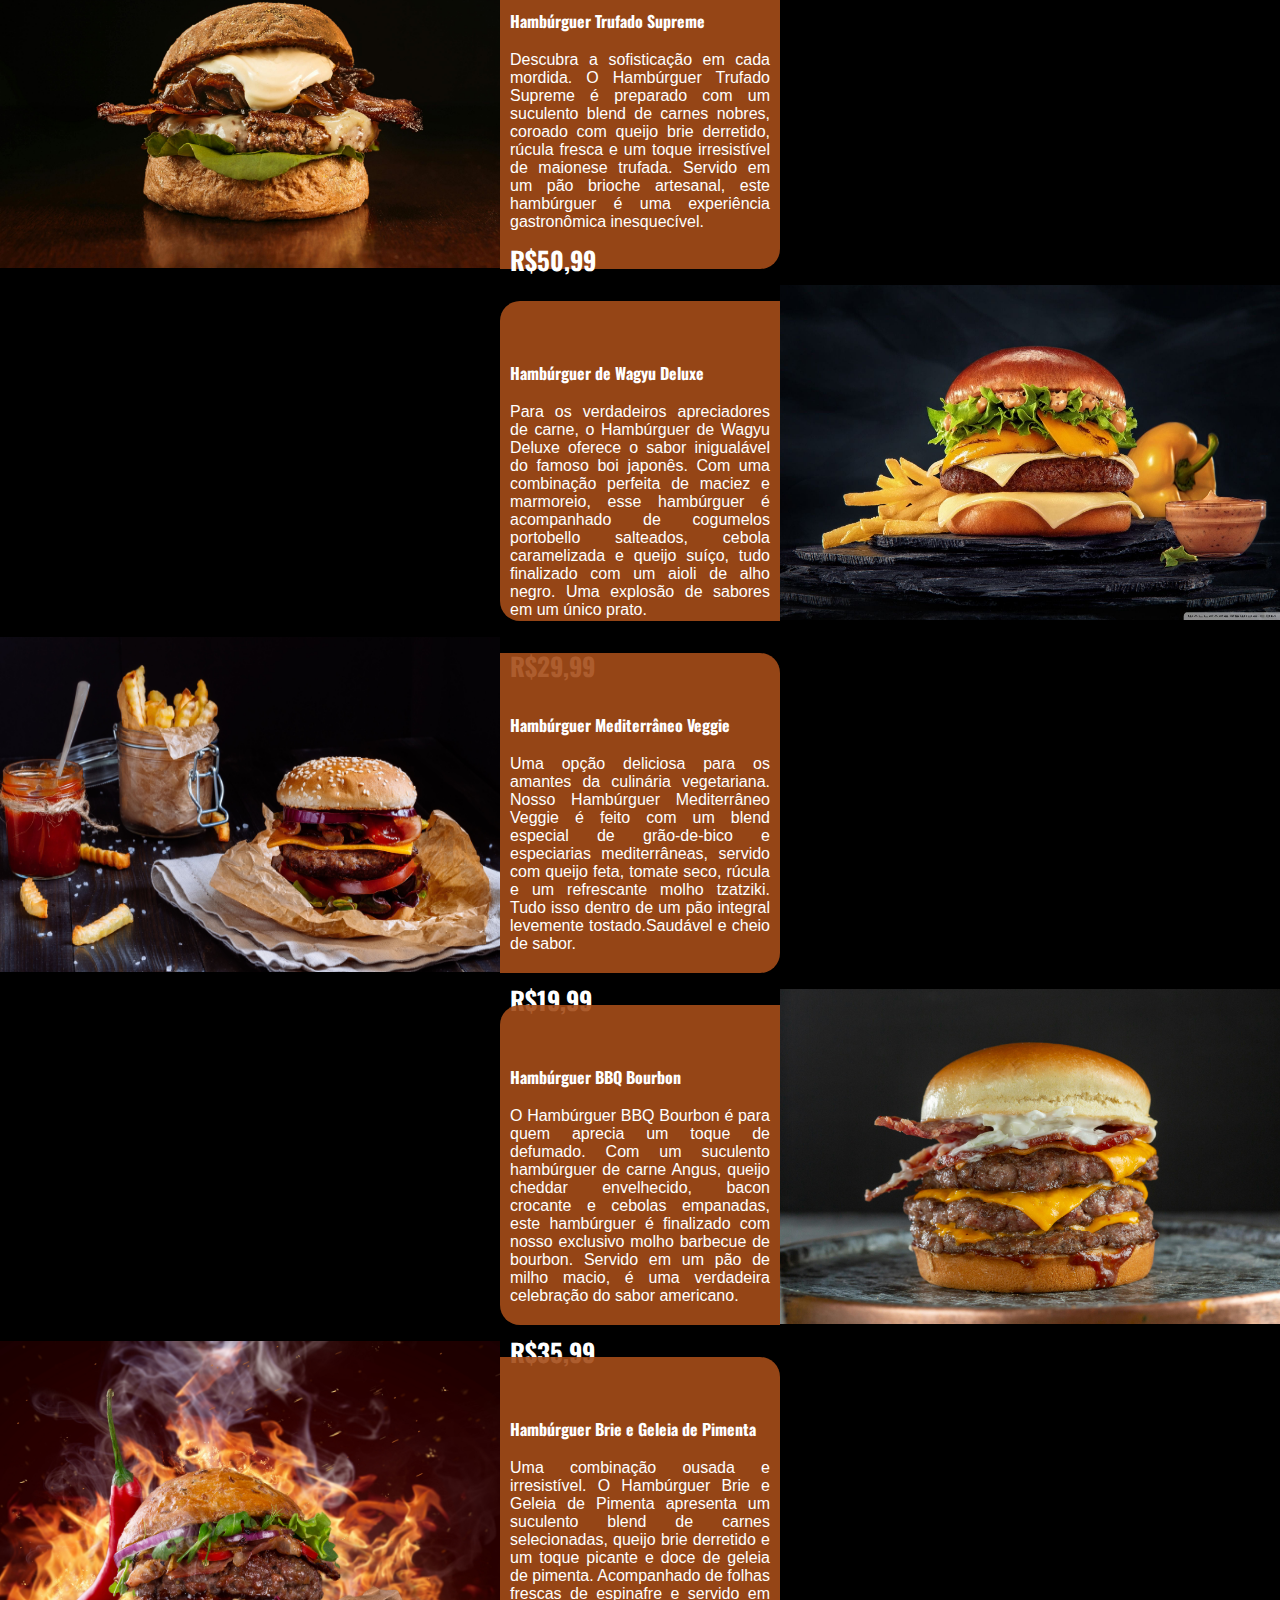
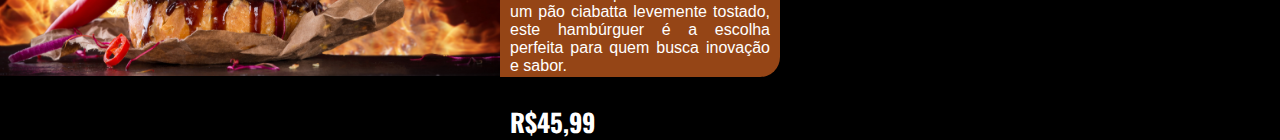
==== commit aba8ef09: "new update" ====
--- a/HTML/index.html
+++ b/HTML/index.html
@@ -32,10 +32,10 @@
         </header>    
         <nav>
             <ul>
-                <li><a href="menu">Menu</a></li>
-                <li><a href="about us">Sobre nós</a></li>
-                <li><a href="contact">Contatos</a></li>
-                <li><a href="location">Localização</a></li>
+                <li><a href="#" class="botton">Menu</a></li>
+                <li><a href="#" class="botton">Sobre nós</a></li>
+                <li><a href="#" class="botton">Contatos</a></li>
+                <li><a href="#" class="botton">Localização</a></li>
             </ul>
         </nav>
     </div>
--- a/CSS/style.css
+++ b/CSS/style.css
@@ -45,11 +45,34 @@
 nav > ul > li{
   display: inline;
   margin-right: 100px
-}
+}/*
 nav > ul > li > a{
   text-decoration: none;
   font-family: "Merriweather", serif;
   color: aliceblue;
+}
+ a:hover{
+  width: 50px;
+  height: 20px;
+  background-color: black;
+  text-decoration: underline;
+  padding: 1px;
+
+}*/
+.botton{
+  color: white;
+  text-decoration: none;
+  font-size: 18px;
+  padding: 10px 10px;
+  
+}
+.botton:hover{
+  background-color: #ef6c20e7;
+  text-decoration: none;
+  border: none;
+  border-radius: 5px;
+  transition: background-color 0.3s;
+  
 }
 .p-introduction{
   font-family:"Oswald";
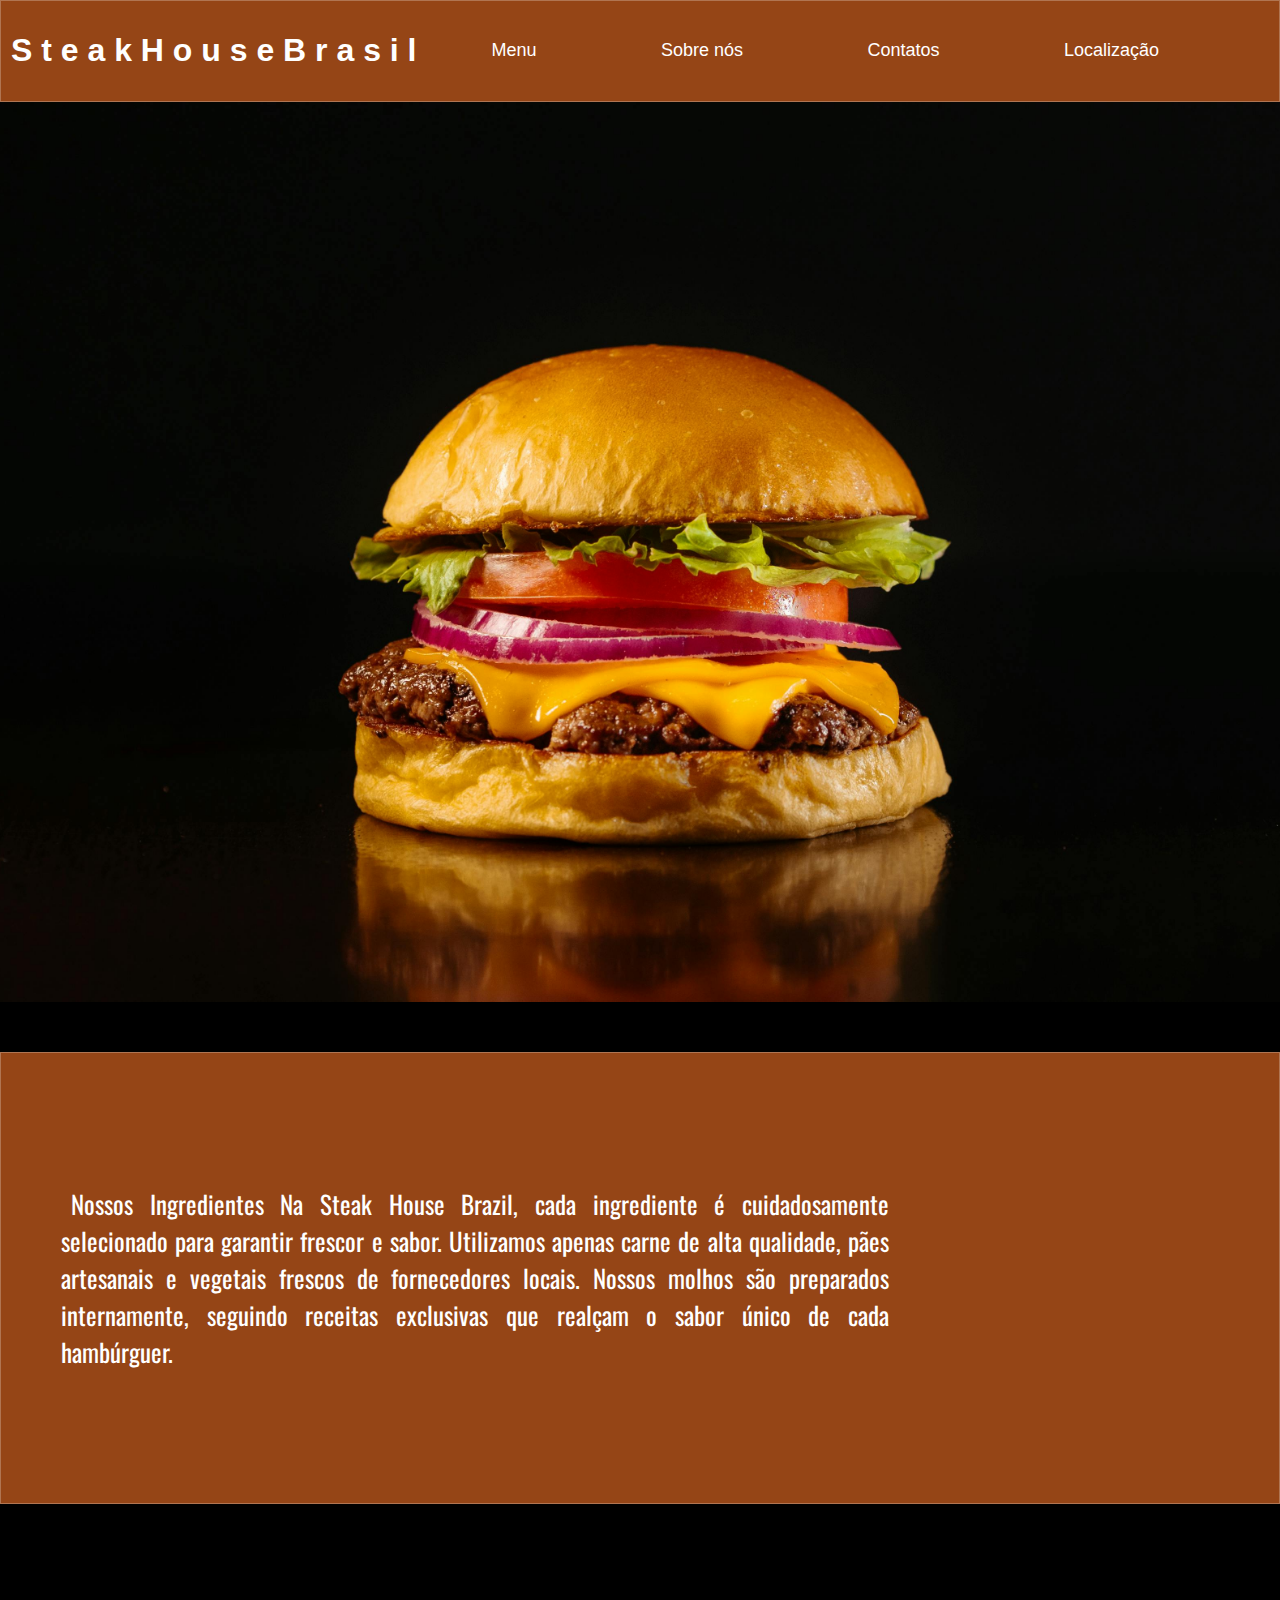
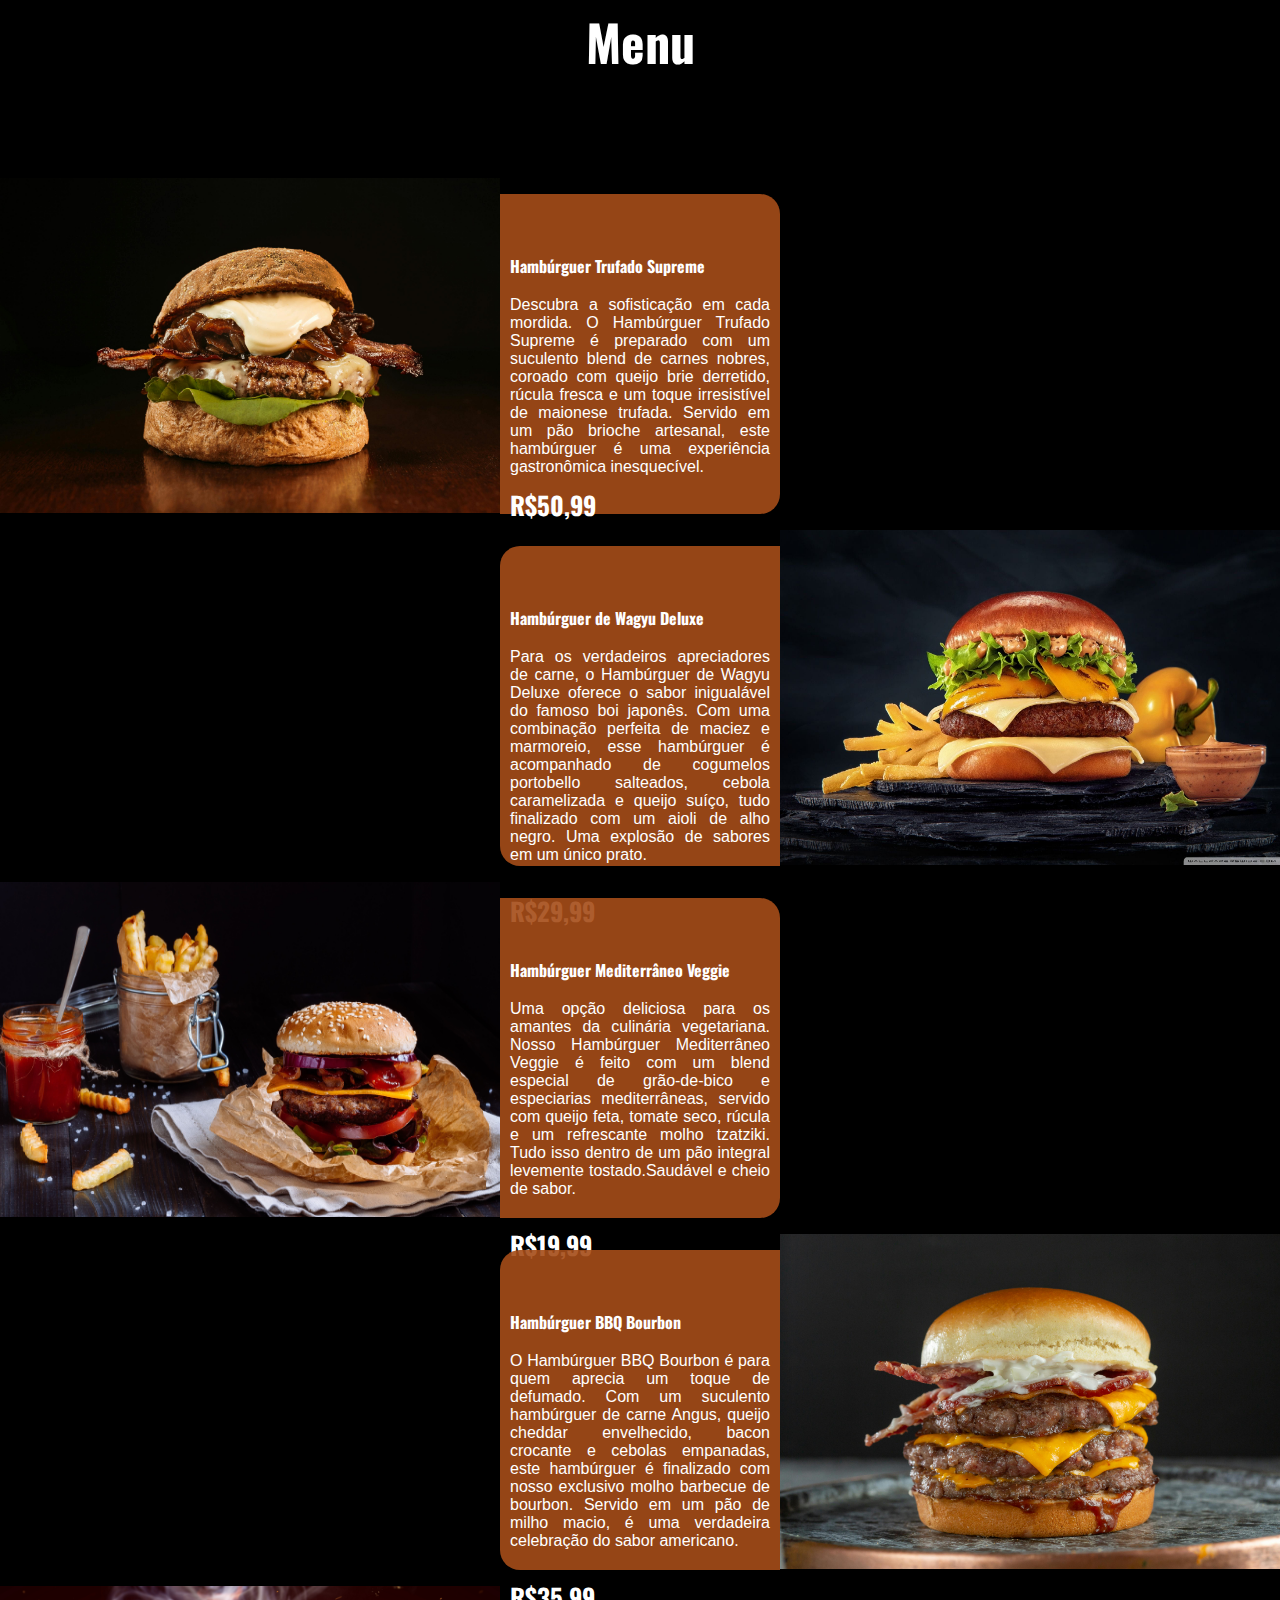
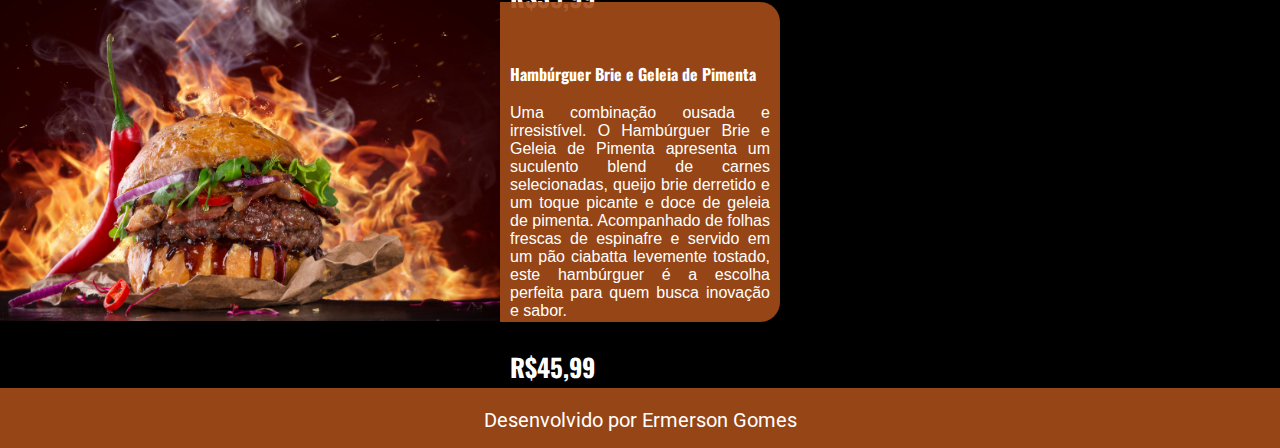
==== commit a5b2def0: "new update footer" ====
--- a/HTML/index.html
+++ b/HTML/index.html
@@ -32,7 +32,7 @@
         </header>    
         <nav>
             <ul>
-                <li><a href="#" class="botton">Menu</a></li>
+                <li><a href="#menu" class="botton" target="_self">Menu</a></li>
                 <li><a href="#" class="botton">Sobre nós</a></li>
                 <li><a href="#" class="botton">Contatos</a></li>
                 <li><a href="#" class="botton">Localização</a></li>
@@ -44,20 +44,21 @@
 
     </section>
     <main>
-            <div class="main-container">
-                <p class="p-introduction">
-                    Nossos Ingredientes
+        <div class="main-container">
+            <p class="p-introduction">
+                Nossos Ingredientes
 
-                    Na Steak House Brazil, cada ingrediente é cuidadosamente selecionado para garantir frescor e sabor. Utilizamos apenas carne de alta qualidade, pães artesanais e vegetais frescos de fornecedores locais. Nossos molhos são preparados internamente, seguindo receitas exclusivas que realçam o sabor único de cada hambúrguer.
-                </p>
-                <video width="800"  autoplay loop muted>
-                    <source src="/midia/video/hamburguer00.mp4" type="video/mp4">
-                    <!-- Adicione suporte para outros formatos de vídeo, se necessário -->
-                    Seu navegador não suporta o elemento de vídeo.
-                </video>
-            </div>
+                Na Steak House Brazil, cada ingrediente é cuidadosamente selecionado para garantir frescor e sabor. Utilizamos apenas carne de alta qualidade, pães artesanais e vegetais frescos de fornecedores locais. Nossos molhos são preparados internamente, seguindo receitas exclusivas que realçam o sabor único de cada hambúrguer.
+            </p>
+            <video width="800"  autoplay loop muted>
+                <source src="/midia/video/hamburguer00.mp4" type="video/mp4">
+                <!-- Adicione suporte para outros formatos de vídeo, se necessário -->
+                Seu navegador não suporta o elemento de vídeo.
+            </video>
+        </div>
+       <div id="menu">     
             <div>
-                <h3 style="text-align: center; font-family: Roboto ; font-size: 25px;">Menu</h3>
+                <h3 style="text-align: center; font-family: oswald; font-size: 50px; padding-top: 50px; padding-bottom: 50px;">Menu</h3>
             </div>
             <div class="menu-container-right">
                 <img class="img-menu" width="500" src="/midia/imagens/pexels-jonathanborba-18713424.jpg" alt="burguer">
@@ -90,7 +91,12 @@
                     Uma combinação ousada e irresistível. O Hambúrguer Brie e Geleia de Pimenta apresenta um suculento blend de carnes selecionadas, queijo brie derretido e um toque picante e doce de geleia de pimenta. Acompanhado de folhas frescas de espinafre e servido em um pão ciabatta levemente tostado, este hambúrguer é a escolha perfeita para quem busca inovação e sabor. <br> <br> <strong class="price-burguer">R$45,99</strong>
                 </p>
             </div>
+        </div>
     </main>
-    <footer></footer>
+    <footer>
+        <div>
+            <p class="creditos"><a class="credit" href="https://github.com/Ermersongomes" target="_blank" >Desenvolvido por Ermerson Gomes</a></p>
+        </div>
+    </footer>
 </body>
 </html>--- a/CSS/style.css
+++ b/CSS/style.css
@@ -99,7 +99,27 @@
 body {
   font-family: Arial, sans-serif;
 }
+footer{
+  width: 100vw ;
+  height: 60px;
+  margin-top: 50px;
+  text-align: center;
+  background-color: #a54c18e7;
+}
+.creditos{
+  padding-top: 20px;
+}
+.credit{
+  text-decoration: none;
+  color: white;
+  font-family: Roboto;
+  font-size: 20px;
+}
+.credit:hover{
+  text-decoration: underline ;
+}
 .main-container {
+  margin-top: 50px;
   height: 450px;
   background-color:#a54c18e7;
   display:flex;
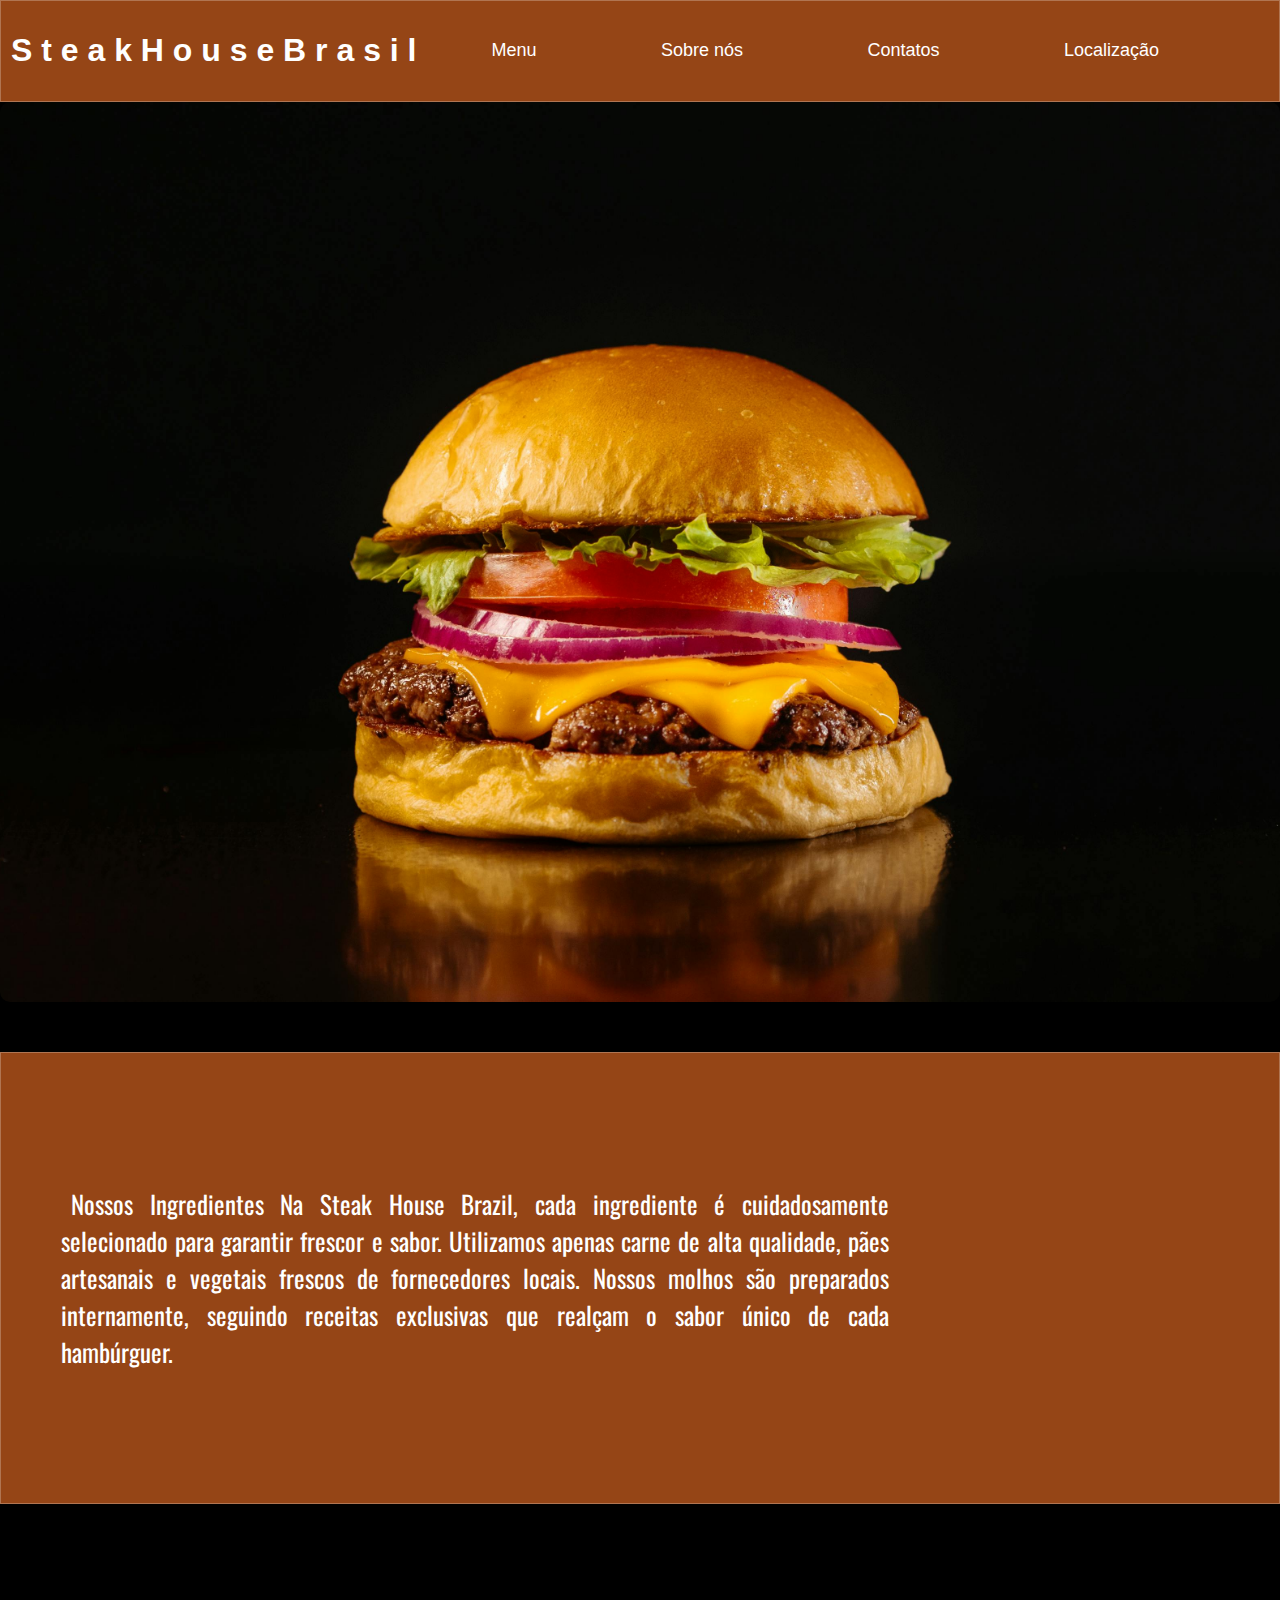
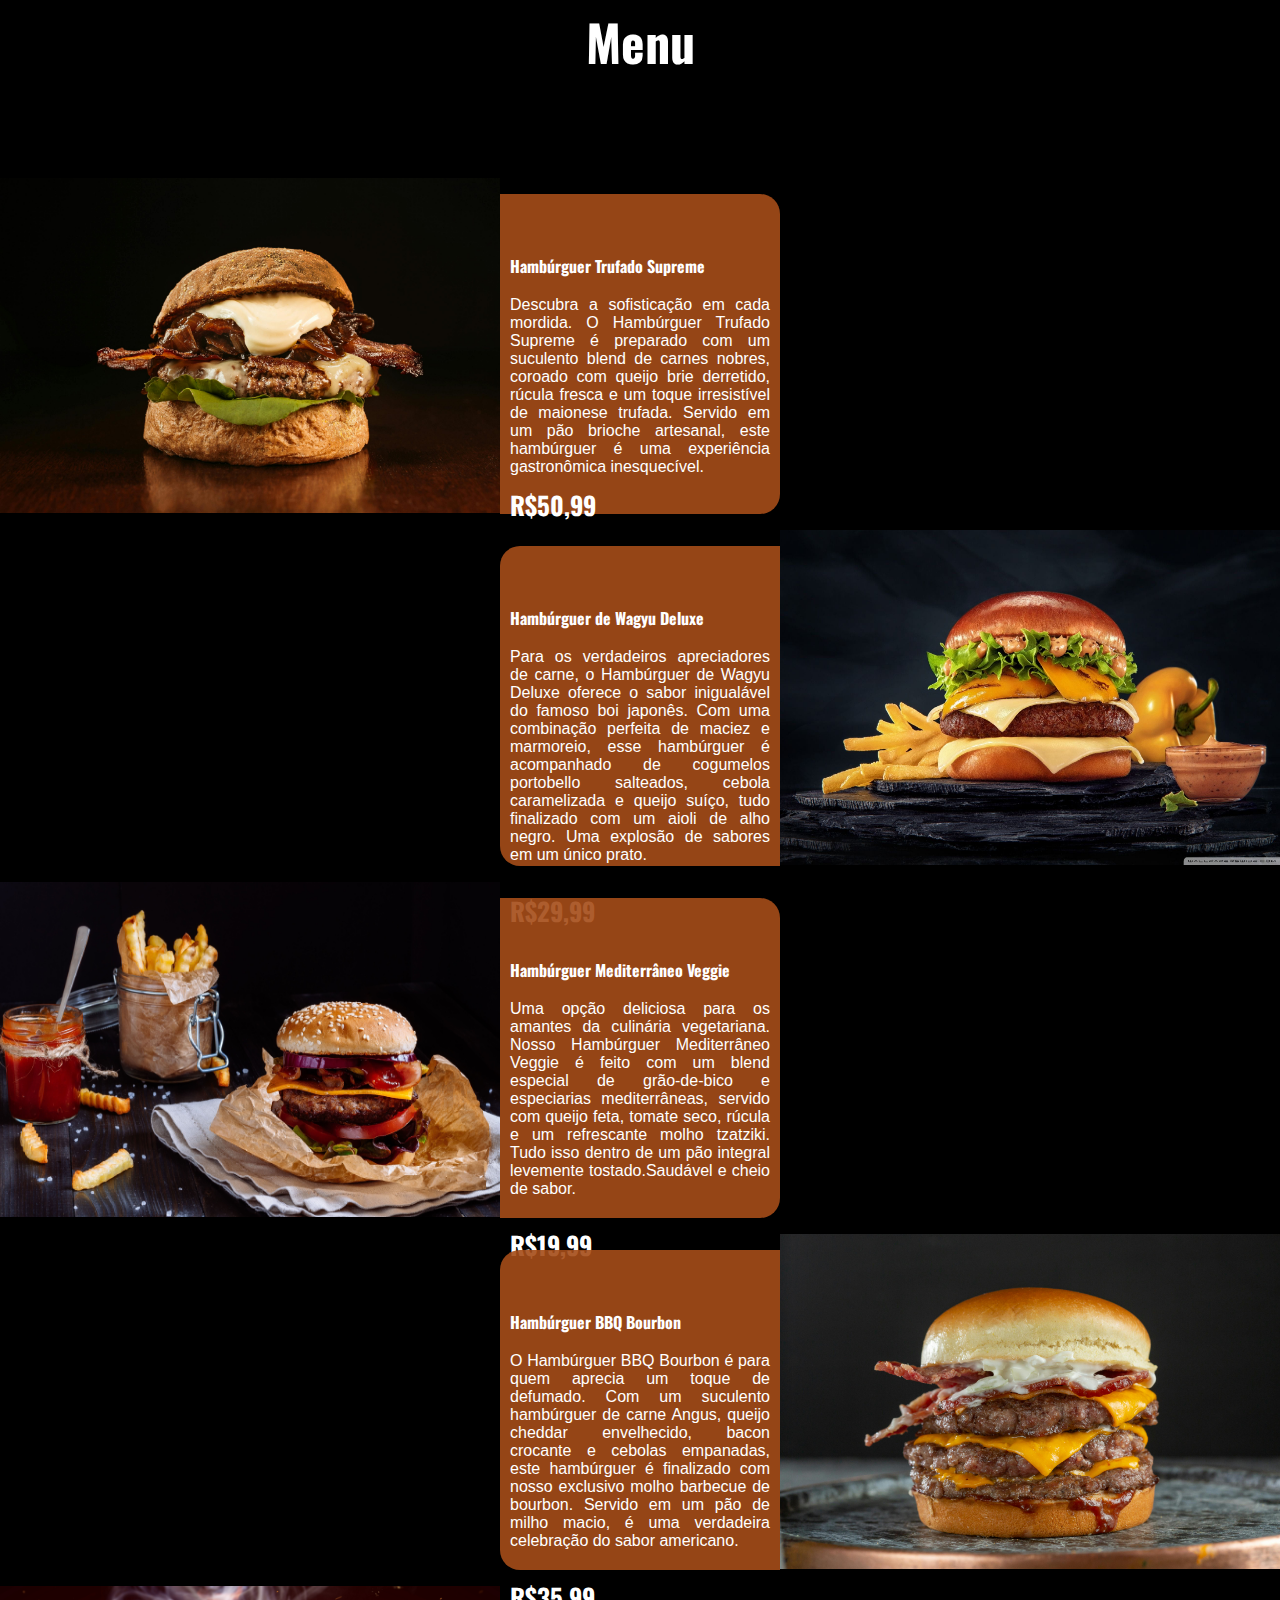
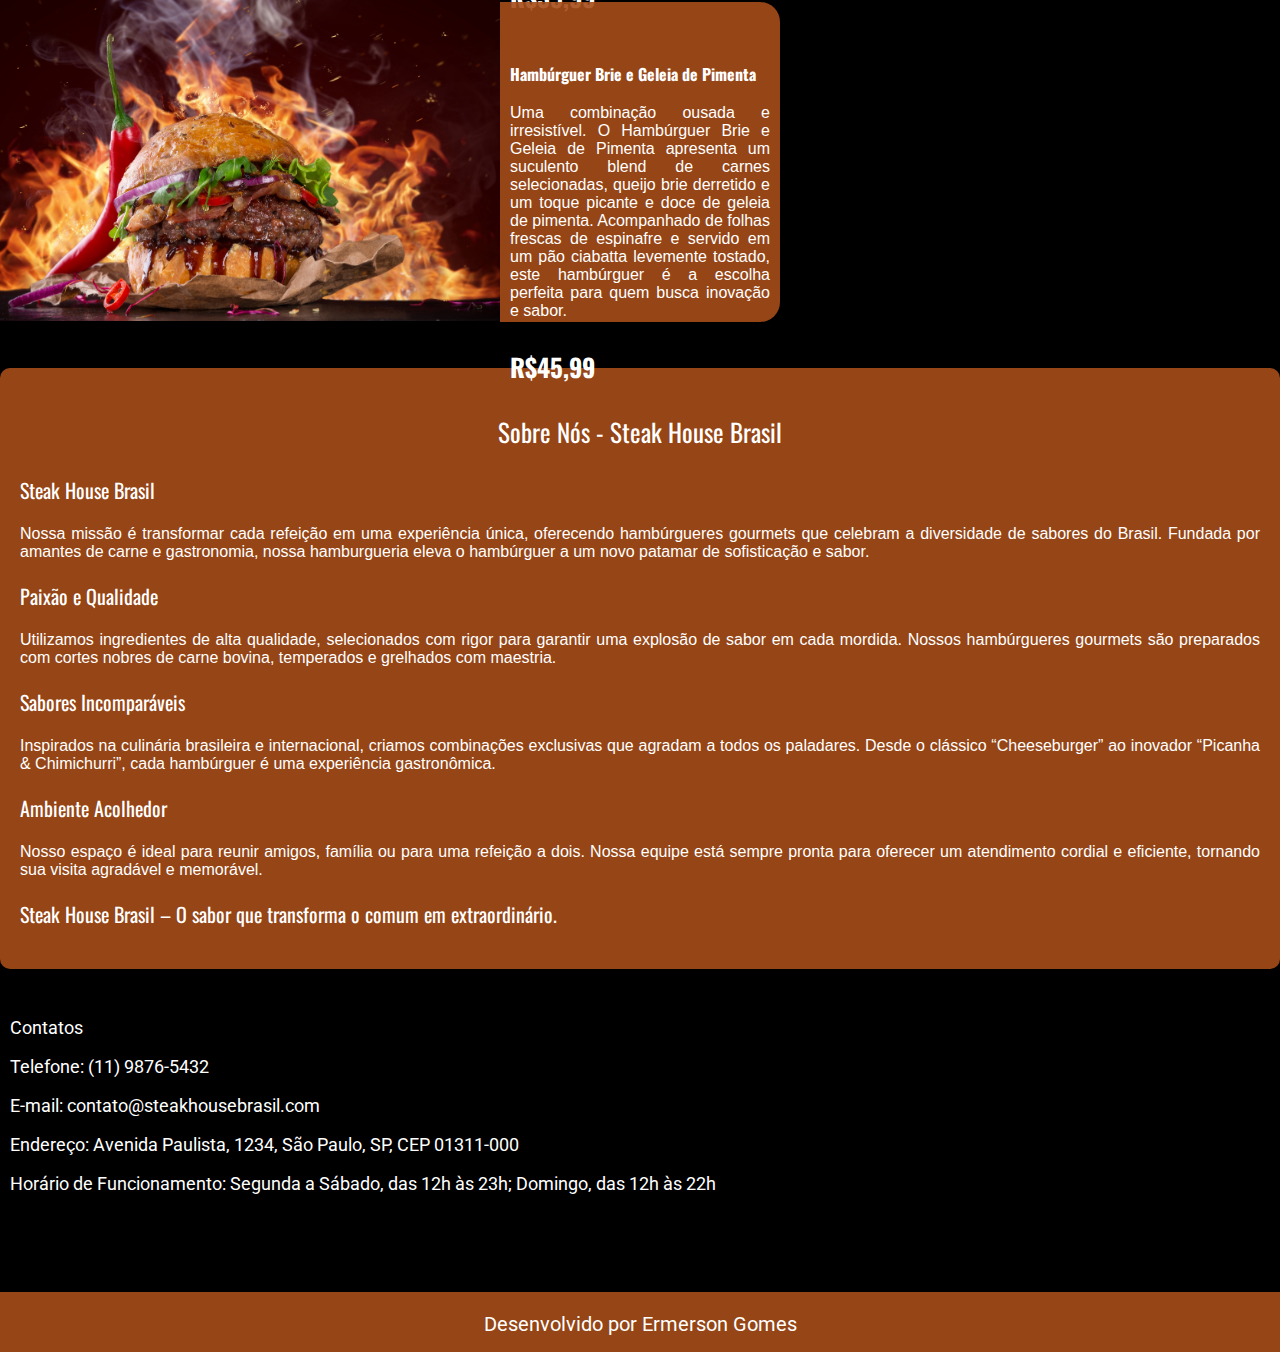
==== commit ca436587: "new update" ====
--- a/HTML/index.html
+++ b/HTML/index.html
@@ -33,8 +33,8 @@
         <nav>
             <ul>
                 <li><a href="#menu" class="botton" target="_self">Menu</a></li>
-                <li><a href="#" class="botton">Sobre nós</a></li>
-                <li><a href="#" class="botton">Contatos</a></li>
+                <li><a href="#about" class="botton" target="_self">Sobre nós</a></li>
+                <li><a href="#contact" class="botton">Contatos</a></li>
                 <li><a href="#" class="botton">Localização</a></li>
             </ul>
         </nav>
@@ -93,6 +93,38 @@
             </div>
         </div>
     </main>
+    <section>
+        <div id="about">
+            <p style="text-align: center; font-family: oswald; font-size: 25px;">Sobre Nós - Steak House Brasil</p>
+            <p>
+                <p class="about-p">Steak House Brasil</p>
+            
+                Nossa missão é transformar cada refeição em uma experiência única, oferecendo hambúrgueres gourmets que celebram a diversidade de sabores do Brasil. Fundada por amantes de carne e gastronomia, nossa hamburgueria eleva o hambúrguer a um novo patamar de sofisticação e sabor.
+            </p>
+            <p>
+                <p class="about-p">Paixão e Qualidade</p>
+                Utilizamos ingredientes de alta qualidade, selecionados com rigor para garantir uma explosão de sabor em cada mordida. Nossos hambúrgueres gourmets são preparados com cortes nobres de carne bovina, temperados e grelhados com maestria.
+            </p>
+            <p>
+                <p class="about-p">Sabores Incomparáveis</p>
+                Inspirados na culinária brasileira e internacional, criamos combinações exclusivas que agradam a todos os paladares. Desde o clássico “Cheeseburger” ao inovador “Picanha & Chimichurri”, cada hambúrguer é uma experiência gastronômica.
+            </p>
+             <p>
+                <p class="about-p">Ambiente Acolhedor</p>
+                Nosso espaço é ideal para reunir amigos, família ou para uma refeição a dois. Nossa equipe está sempre pronta para oferecer um atendimento cordial e eficiente, tornando sua visita agradável e memorável.
+            </p>
+            <p class="about-p">Steak House Brasil – O sabor que transforma o comum em extraordinário.</p>
+        </div>
+    </section>
+    <div class="contact">
+        <div id="contact">
+            <p>Contatos</p>
+            <p>Telefone: (11) 9876-5432</p>
+            <p>E-mail: contato@steakhousebrasil.com</p>
+            <p>Endereço: Avenida Paulista, 1234, São Paulo, SP, CEP 01311-000</p>
+            <p>Horário de Funcionamento: Segunda a Sábado, das 12h às 23h; Domingo, das 12h às 22h</p>
+        </div>
+    </div>
     <footer>
         <div>
             <p class="creditos"><a class="credit" href="https://github.com/Ermersongomes" target="_blank" >Desenvolvido por Ermerson Gomes</a></p>
--- a/CSS/style.css
+++ b/CSS/style.css
@@ -98,6 +98,24 @@
 }
 body {
   font-family: Arial, sans-serif;
+}
+section{
+  font-family: Arial, Helvetica, sans-serif;
+  text-align: justify;
+  background-color: #a54c18e7;
+  padding: 20px;
+  margin-top: 30px;
+  border-radius: 10px;
+}
+.about-p{
+  font-family: "oswald";
+  font-size: 20px;
+}
+.contact{
+  font-family: roboto;
+  font-size: 18px;
+  text-align: justify;
+  padding: 30px 0px 30px 10px;
 }
 footer{
   width: 100vw ;
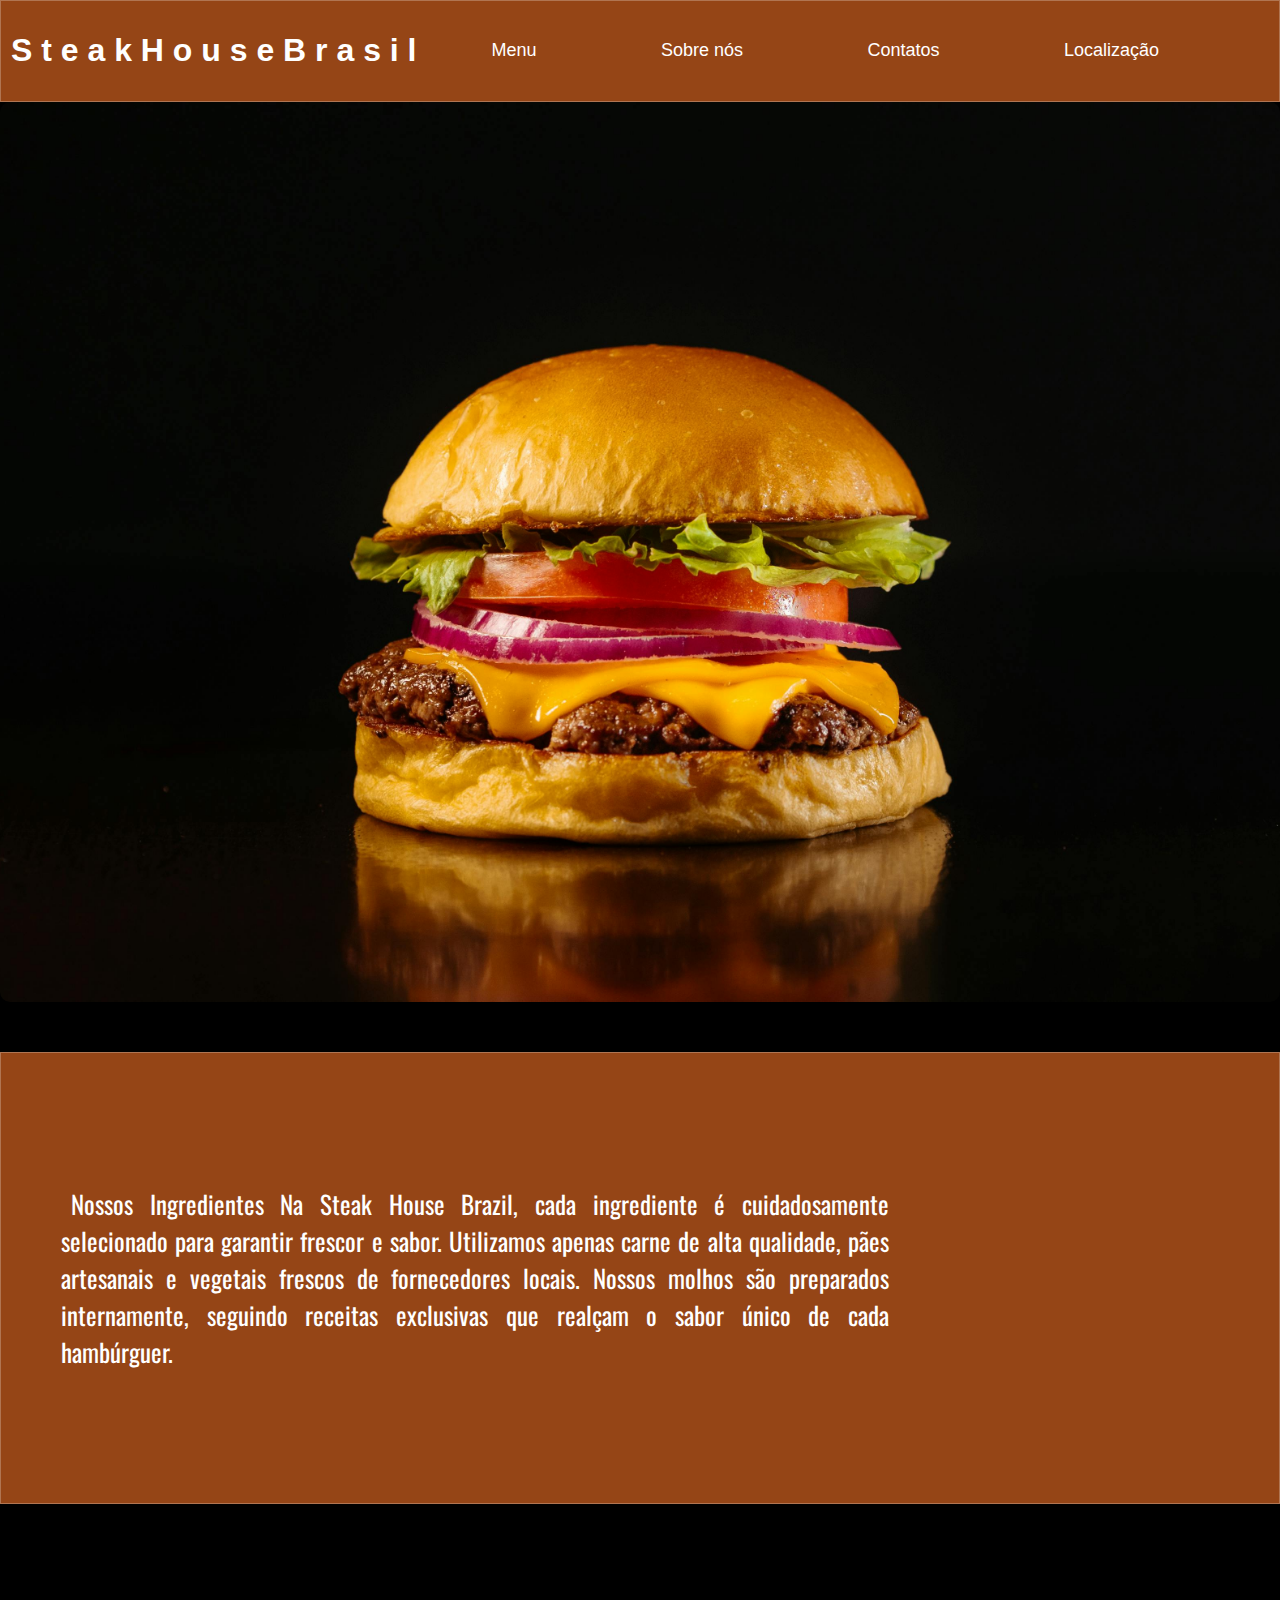
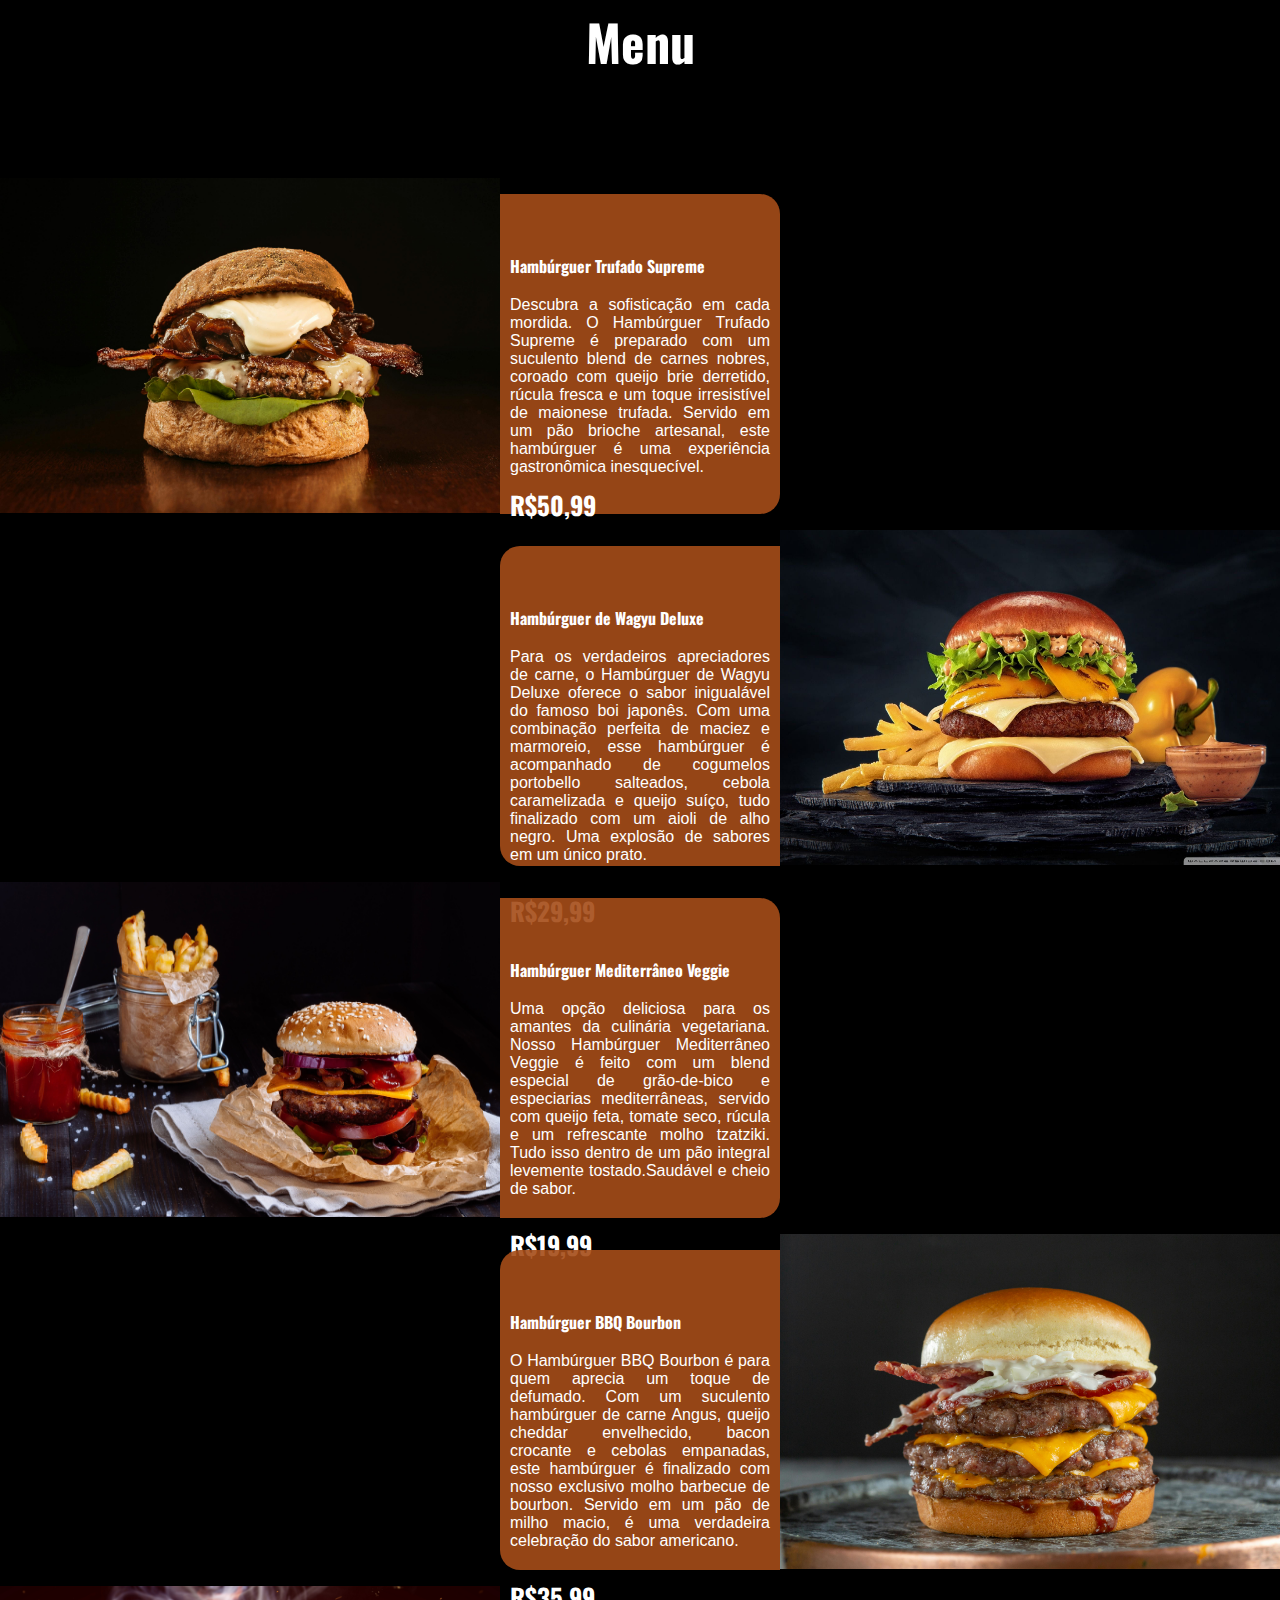
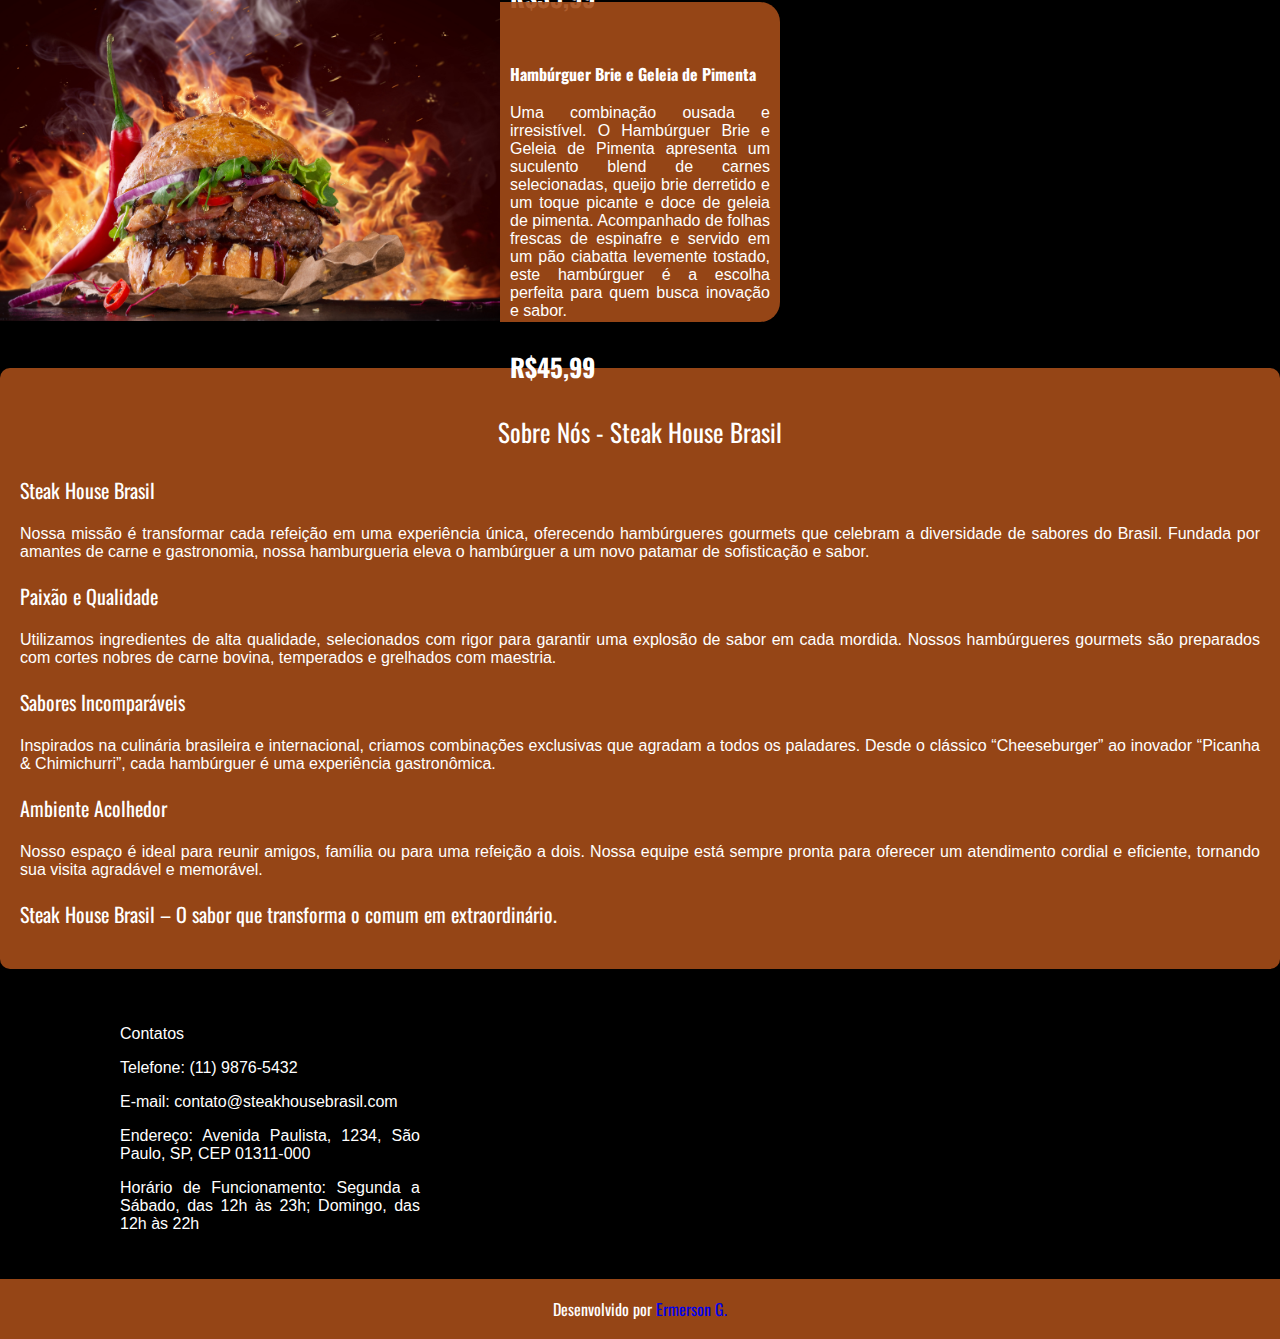
==== commit c738f272: "new update" ====
--- a/HTML/index.html
+++ b/HTML/index.html
@@ -34,8 +34,8 @@
             <ul>
                 <li><a href="#menu" class="botton" target="_self">Menu</a></li>
                 <li><a href="#about" class="botton" target="_self">Sobre nós</a></li>
-                <li><a href="#contact" class="botton">Contatos</a></li>
-                <li><a href="#" class="botton">Localização</a></li>
+                <li><a href="#contact" class="botton" target="_self">Contatos</a></li>
+                <li><a href="#contact" class="botton" target="_self">Localização</a></li>
             </ul>
         </nav>
     </div>
@@ -124,11 +124,12 @@
             <p>Endereço: Avenida Paulista, 1234, São Paulo, SP, CEP 01311-000</p>
             <p>Horário de Funcionamento: Segunda a Sábado, das 12h às 23h; Domingo, das 12h às 22h</p>
         </div>
+        <div class="map-container">
+            <iframe src="https://www.google.com/maps/embed?pb=!1m18!1m12!1m3!1d3657.140113204821!2d-46.656332424890905!3d-23.563410778798406!2m3!1f0!2f0!3f0!3m2!1i1024!2i768!4f13.1!3m3!1m2!1s0x94ce59c8884adb63%3A0x16728097a6799f4d!2sAv.%20Paulista%2C%201234%20-%20Bela%20Vista%2C%20S%C3%A3o%20Paulo%20-%20SP%2C%2001310-100!5e0!3m2!1spt-BR!2sbr!4v1717955912649!5m2!1spt-BR!2sbr" loading="lazy"></iframe>
+        </div>
     </div>
-    <footer>
-        <div>
-            <p class="creditos"><a class="credit" href="https://github.com/Ermersongomes" target="_blank" >Desenvolvido por Ermerson Gomes</a></p>
-        </div>
-    </footer>
+   <footer>
+    <p>Desenvolvido por <a href="https://github.com/Ermersongomes" style="text-decoration: none; font-family: oswald;">Ermerson G.</a></p>
+   </footer>
 </body>
 </html>--- a/CSS/style.css
+++ b/CSS/style.css
@@ -111,19 +111,48 @@
   font-family: "oswald";
   font-size: 20px;
 }
-.contact{
-  font-family: roboto;
-  font-size: 18px;
-  text-align: justify;
-  padding: 30px 0px 30px 10px;
-}
-footer{
-  width: 100vw ;
+.contact {
+  display: flex;
+  flex-direction: row; /* Alinha as divs em uma linha */
+  justify-content: space-between; /* Espaça as divs igualmente */
+  align-items: flex-start; /* Alinha as divs no topo */
+  gap: 20px; /* Espaço entre as divs */
+  margin: 20px;
+  
+}
+#contact {
+  max-width: 300px; /* Limita a largura da seção de contato */
+  padding-left: 100px;
+  padding-top: 20px;
+  text-align: justify;
+
+}
+.map-container {
+  width: 450px; /* Define a largura do mapa */
+  height: 250px; /* Define a altura do mapa */
+  padding-right: 50px;
+  padding-top: 20px;
+  flex-shrink: 0; /* Garante que o mapa não encolha */
+}
+iframe {
+  width: 100%;
+  height: 100%;
+  border: 0;
+
+}
+footer {
+  width: 100%; /* Largura total */
   height: 60px;
-  margin-top: 50px;
+  margin-top: 20px; /* Reduzido para evitar a sobreposição */
+  font-family: oswald;
+  text-decoration: none;
   text-align: center;
+  line-height: 60px; /* Define a mesma altura do footer para centralizar verticalmente o texto */
   background-color: #a54c18e7;
-}
+
+}
+
+
 .creditos{
   padding-top: 20px;
 }
